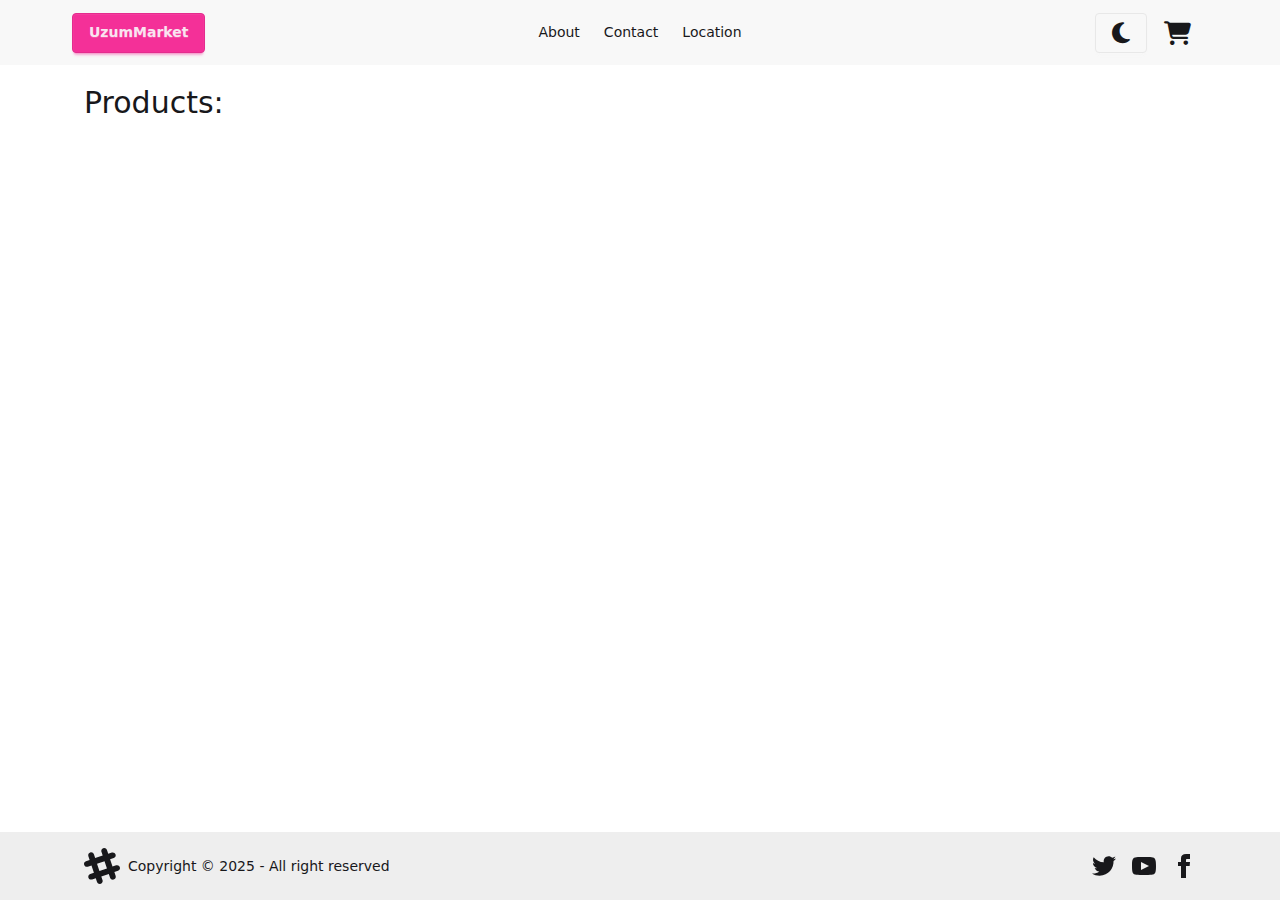
==== card.html @ 8b26ffd9 "ulandi" ====
<!doctype html>
<html lang="en">
  <head>
    <meta charset="UTF-8" />
    <meta name="viewport" content="width=device-width, initial-scale=1.0" />
    <title>Card</title>
    <link
      rel="stylesheet"
      href="https://cdnjs.cloudflare.com/ajax/libs/font-awesome/6.7.2/css/all.min.css"
      integrity="sha512-Evv84Mr4kqVGRNSgIGL/F/aIDqQb7xQ2vcrdIwxfjThSH8CSR7PBEakCr51Ck+w+/U6swU2Im1vVX0SVk9ABhg=="
      crossorigin="anonymous"
      referrerpolicy="no-referrer"
    />
    <link rel="stylesheet" href="./src/output.css" />
  </head>
  <body>
    <header class="bg-base-200 mb-5">
      <div class="navbar main-container">
        <div class="navbar-start">
          <a class="btn btn-secondary" href="./index.html">UzumMarket</a>
        </div>
        <div class="navbar-center">
          <ul class="menu menu-horizontal">
            <li><a href="">About</a></li>
            <li><a href="">Contact</a></li>
            <li><a href="">Location</a></li>
          </ul>
        </div>
        <div class="navbar-end">
          <button class="btn" id="mode-toggler">
            <i class="fa-solid fa-moon text-2xl"></i>
          </button>
          <a class="btn btn-ghost" href=""
            ><i class="fa-solid fa-cart-shopping text-2xl"></i
          ></a>
        </div>
      </div>
    </header>
    <main class="pb-10">
      <section>
        <div class="main-container">
          <h2 class="mb-5 text-3xl">Products:</h2>

          <div
            id="card-list"
            class="gird-cols-2 grid gap-4 md:grid-cols-3 lg:grid-cols-4"
          >
            <template
              ><a href="" class="card bg-base-100 w-full shadow-sm">
                <figure>
                  <img src="https://picsum.photos/id/9/300/200" alt="" />
                </figure>
                <div class="card-body">
                  <p class="description line-clamp-2">
                    A card component has a figure, a body part, and inside body
                    there are title and actions parts
                  </p>
                  <p>
                    <i class="fa-solid fa-star text-orange-300"></i>
                    <span class="rating">4.7</span>
                    <span class="review">(10 Review)</span>
                  </p>

                  <div class="flex justify-between">
                    <div class="flex flex-col gap-1">
                      <del class="price badge badge-soft badge-secondary"
                        >$1999</del
                      >
                      <h3
                        class="price-with-discount badge badge-primary font-bold"
                      >
                        $1555
                      </h3>
                    </div>
                    <button
                      class="buy-btn btn hover:btn-primary self-end rounded-full"
                    >
                      <i class="fa-solid fa-cart-plus text-xl"></i>
                    </button>
                  </div>
                </div> </a
            ></template>
          </div>
        </div>
      </section>
    </main>
    <footer class="bg-base-300 text-base-content p-4">
      <div class="main-container footer sm:footer-horizontal items-center">
        <aside class="grid-flow-col items-center">
          <svg
            width="36"
            height="36"
            viewBox="0 0 24 24"
            xmlns="http://www.w3.org/2000/svg"
            fill-rule="evenodd"
            clip-rule="evenodd"
            class="fill-current"
          >
            <path
              d="M22.672 15.226l-2.432.811.841 2.515c.33 1.019-.209 2.127-1.23 2.456-1.15.325-2.148-.321-2.463-1.226l-.84-2.518-5.013 1.677.84 2.517c.391 1.203-.434 2.542-1.831 2.542-.88 0-1.601-.564-1.86-1.314l-.842-2.516-2.431.809c-1.135.328-2.145-.317-2.463-1.229-.329-1.018.211-2.127 1.231-2.456l2.432-.809-1.621-4.823-2.432.808c-1.355.384-2.558-.59-2.558-1.839 0-.817.509-1.582 1.327-1.846l2.433-.809-.842-2.515c-.33-1.02.211-2.129 1.232-2.458 1.02-.329 2.13.209 2.461 1.229l.842 2.515 5.011-1.677-.839-2.517c-.403-1.238.484-2.553 1.843-2.553.819 0 1.585.509 1.85 1.326l.841 2.517 2.431-.81c1.02-.33 2.131.211 2.461 1.229.332 1.018-.21 2.126-1.23 2.456l-2.433.809 1.622 4.823 2.433-.809c1.242-.401 2.557.484 2.557 1.838 0 .819-.51 1.583-1.328 1.847m-8.992-6.428l-5.01 1.675 1.619 4.828 5.011-1.674-1.62-4.829z"
            ></path>
          </svg>
          <p>Copyright © 2025 - All right reserved</p>
        </aside>
        <nav
          class="grid-flow-col gap-4 md:place-self-center md:justify-self-end"
        >
          <a>
            <svg
              xmlns="http://www.w3.org/2000/svg"
              width="24"
              height="24"
              viewBox="0 0 24 24"
              class="fill-current"
            >
              <path
                d="M24 4.557c-.883.392-1.832.656-2.828.775 1.017-.609 1.798-1.574 2.165-2.724-.951.564-2.005.974-3.127 1.195-.897-.957-2.178-1.555-3.594-1.555-3.179 0-5.515 2.966-4.797 6.045-4.091-.205-7.719-2.165-10.148-5.144-1.29 2.213-.669 5.108 1.523 6.574-.806-.026-1.566-.247-2.229-.616-.054 2.281 1.581 4.415 3.949 4.89-.693.188-1.452.232-2.224.084.626 1.956 2.444 3.379 4.6 3.419-2.07 1.623-4.678 2.348-7.29 2.04 2.179 1.397 4.768 2.212 7.548 2.212 9.142 0 14.307-7.721 13.995-14.646.962-.695 1.797-1.562 2.457-2.549z"
              ></path>
            </svg>
          </a>
          <a>
            <svg
              xmlns="http://www.w3.org/2000/svg"
              width="24"
              height="24"
              viewBox="0 0 24 24"
              class="fill-current"
            >
              <path
                d="M19.615 3.184c-3.604-.246-11.631-.245-15.23 0-3.897.266-4.356 2.62-4.385 8.816.029 6.185.484 8.549 4.385 8.816 3.6.245 11.626.246 15.23 0 3.897-.266 4.356-2.62 4.385-8.816-.029-6.185-.484-8.549-4.385-8.816zm-10.615 12.816v-8l8 3.993-8 4.007z"
              ></path>
            </svg>
          </a>
          <a>
            <svg
              xmlns="http://www.w3.org/2000/svg"
              width="24"
              height="24"
              viewBox="0 0 24 24"
              class="fill-current"
            >
              <path
                d="M9 8h-3v4h3v12h5v-12h3.642l.358-4h-4v-1.667c0-.955.192-1.333 1.115-1.333h2.885v-5h-3.808c-3.596 0-5.192 1.583-5.192 4.615v3.385z"
              ></path>
            </svg>
          </a>
        </nav>
      </div>
    </footer>
    <script type="module" src="./src/js/card.js"></script>
  </body>
</html>
---- src/output.css ----
/*! tailwindcss v4.0.9 | MIT License | https://tailwindcss.com */
@layer theme, base, components, utilities;
@layer theme {
  :root, :host {
    --font-sans: ui-sans-serif, system-ui, sans-serif, "Apple Color Emoji",
      "Segoe UI Emoji", "Segoe UI Symbol", "Noto Color Emoji";
    --font-mono: ui-monospace, SFMono-Regular, Menlo, Monaco, Consolas, "Liberation Mono",
      "Courier New", monospace;
    --color-orange-300: oklch(0.837 0.128 66.29);
    --color-black: #000;
    --spacing: 0.25rem;
    --container-6xl: 72rem;
    --text-xl: 1.25rem;
    --text-xl--line-height: calc(1.75 / 1.25);
    --text-2xl: 1.5rem;
    --text-2xl--line-height: calc(2 / 1.5);
    --text-3xl: 1.875rem;
    --text-3xl--line-height: calc(2.25 / 1.875);
    --font-weight-bold: 700;
    --default-font-family: var(--font-sans);
    --default-font-feature-settings: var(--font-sans--font-feature-settings);
    --default-font-variation-settings: var(
      --font-sans--font-variation-settings
    );
    --default-mono-font-family: var(--font-mono);
    --default-mono-font-feature-settings: var(
      --font-mono--font-feature-settings
    );
    --default-mono-font-variation-settings: var(
      --font-mono--font-variation-settings
    );
  }
}
@layer base {
  *, ::after, ::before, ::backdrop, ::file-selector-button {
    box-sizing: border-box;
    margin: 0;
    padding: 0;
    border: 0 solid;
  }
  html, :host {
    line-height: 1.5;
    -webkit-text-size-adjust: 100%;
    tab-size: 4;
    font-family: var( --default-font-family, ui-sans-serif, system-ui, sans-serif, "Apple Color Emoji", "Segoe UI Emoji", "Segoe UI Symbol", "Noto Color Emoji" );
    font-feature-settings: var(--default-font-feature-settings, normal);
    font-variation-settings: var( --default-font-variation-settings, normal );
    -webkit-tap-highlight-color: transparent;
  }
  body {
    line-height: inherit;
  }
  hr {
    height: 0;
    color: inherit;
    border-top-width: 1px;
  }
  abbr:where([title]) {
    -webkit-text-decoration: underline dotted;
    text-decoration: underline dotted;
  }
  h1, h2, h3, h4, h5, h6 {
    font-size: inherit;
    font-weight: inherit;
  }
  a {
    color: inherit;
    -webkit-text-decoration: inherit;
    text-decoration: inherit;
  }
  b, strong {
    font-weight: bolder;
  }
  code, kbd, samp, pre {
    font-family: var( --default-mono-font-family, ui-monospace, SFMono-Regular, Menlo, Monaco, Consolas, "Liberation Mono", "Courier New", monospace );
    font-feature-settings: var( --default-mono-font-feature-settings, normal );
    font-variation-settings: var( --default-mono-font-variation-settings, normal );
    font-size: 1em;
  }
  small {
    font-size: 80%;
  }
  sub, sup {
    font-size: 75%;
    line-height: 0;
    position: relative;
    vertical-align: baseline;
  }
  sub {
    bottom: -0.25em;
  }
  sup {
    top: -0.5em;
  }
  table {
    text-indent: 0;
    border-color: inherit;
    border-collapse: collapse;
  }
  :-moz-focusring {
    outline: auto;
  }
  progress {
    vertical-align: baseline;
  }
  summary {
    display: list-item;
  }
  ol, ul, menu {
    list-style: none;
  }
  img, svg, video, canvas, audio, iframe, embed, object {
    display: block;
    vertical-align: middle;
  }
  img, video {
    max-width: 100%;
    height: auto;
  }
  button, input, select, optgroup, textarea, ::file-selector-button {
    font: inherit;
    font-feature-settings: inherit;
    font-variation-settings: inherit;
    letter-spacing: inherit;
    color: inherit;
    border-radius: 0;
    background-color: transparent;
    opacity: 1;
  }
  :where(select:is([multiple], [size])) optgroup {
    font-weight: bolder;
  }
  :where(select:is([multiple], [size])) optgroup option {
    padding-inline-start: 20px;
  }
  ::file-selector-button {
    margin-inline-end: 4px;
  }
  ::placeholder {
    opacity: 1;
    color: color-mix(in oklab, currentColor 50%, transparent);
  }
  textarea {
    resize: vertical;
  }
  ::-webkit-search-decoration {
    -webkit-appearance: none;
  }
  ::-webkit-date-and-time-value {
    min-height: 1lh;
    text-align: inherit;
  }
  ::-webkit-datetime-edit {
    display: inline-flex;
  }
  ::-webkit-datetime-edit-fields-wrapper {
    padding: 0;
  }
  ::-webkit-datetime-edit, ::-webkit-datetime-edit-year-field, ::-webkit-datetime-edit-month-field, ::-webkit-datetime-edit-day-field, ::-webkit-datetime-edit-hour-field, ::-webkit-datetime-edit-minute-field, ::-webkit-datetime-edit-second-field, ::-webkit-datetime-edit-millisecond-field, ::-webkit-datetime-edit-meridiem-field {
    padding-block: 0;
  }
  :-moz-ui-invalid {
    box-shadow: none;
  }
  button, input:where([type="button"], [type="reset"], [type="submit"]), ::file-selector-button {
    appearance: button;
  }
  ::-webkit-inner-spin-button, ::-webkit-outer-spin-button {
    height: auto;
  }
  [hidden]:where(:not([hidden="until-found"])) {
    display: none !important;
  }
}
@layer utilities {
  .diff {
    position: relative;
    display: grid;
    width: 100%;
    overflow: hidden;
    webkit-user-select: none;
    user-select: none;
    direction: ltr;
    container-type: inline-size;
    grid-template-columns: auto 1fr;
    &:focus, &:has(.diff-item-1:focus) {
      outline-style: var(--tw-outline-style);
      outline-width: 2px;
      outline-offset: 1px;
      outline-color: var(--color-base-content);
    }
    &:focus-visible {
      outline-style: var(--tw-outline-style);
      outline-width: 2px;
      outline-offset: 1px;
      outline-color: var(--color-base-content);
      .diff-resizer {
        min-width: 90cqi;
        max-width: 90cqi;
      }
    }
    &:has(.diff-item-2:focus-visible) {
      outline-style: var(--tw-outline-style);
      outline-width: 2px;
      outline-offset: 1px;
      .diff-resizer {
        min-width: 10cqi;
        max-width: 10cqi;
      }
    }
    @supports (-webkit-overflow-scrolling: touch) and (overflow: -webkit-paged-x) {
      &:focus {
        .diff-resizer {
          min-width: 10cqi;
          max-width: 10cqi;
        }
      }
      &:has(.diff-item-1:focus) {
        .diff-resizer {
          min-width: 90cqi;
          max-width: 90cqi;
        }
      }
    }
  }
  .menu {
    display: flex;
    width: fit-content;
    flex-direction: column;
    flex-wrap: wrap;
    padding: calc(0.25rem * 2);
    --menu-active-fg: var(--color-neutral-content);
    --menu-active-bg: var(--color-neutral);
    font-size: 0.875rem;
    :where(li ul) {
      position: relative;
      margin-inline-start: calc(0.25rem * 4);
      padding-inline-start: calc(0.25rem * 2);
      white-space: nowrap;
      &:before {
        position: absolute;
        inset-inline-start: calc(0.25rem * 0);
        top: calc(0.25rem * 3);
        bottom: calc(0.25rem * 3);
        background-color: var(--color-base-content);
        opacity: 10%;
        width: var(--border);
        content: "";
      }
    }
    :where(li > .menu-dropdown:not(.menu-dropdown-show)) {
      display: none;
    }
    :where(li:not(.menu-title) > *:not(ul, details, .menu-title, .btn)), :where(li:not(.menu-title) > details > summary:not(.menu-title)) {
      display: grid;
      grid-auto-flow: column;
      align-content: flex-start;
      align-items: center;
      gap: calc(0.25rem * 2);
      border-radius: var(--radius-field);
      padding-inline: calc(0.25rem * 3);
      padding-block: calc(0.25rem * 1.5);
      text-align: start;
      transition-property: color, background-color, box-shadow;
      transition-duration: 0.2s;
      transition-timing-function: cubic-bezier(0, 0, 0.2, 1);
      grid-auto-columns: minmax(auto, max-content) auto max-content;
      text-wrap: balance;
      user-select: none;
    }
    :where(li > details > summary) {
      outline-style: none;
      @media (forced-colors: active) {
        outline: 2px solid transparent;
        outline-offset: 2px;
      }
      &::-webkit-details-marker {
        display: none;
      }
    }
    :where(li > details > summary), :where(li > .menu-dropdown-toggle) {
      &:after {
        justify-self: flex-end;
        display: block;
        height: 0.375rem;
        width: 0.375rem;
        rotate: -135deg;
        translate: 0 -1px;
        transition-property: rotate, translate;
        transition-duration: 0.2s;
        content: "";
        transform-origin: 50% 50%;
        box-shadow: 2px 2px inset;
        pointer-events: none;
      }
    }
    :where(li > details[open] > summary):after, :where(li > .menu-dropdown-toggle.menu-dropdown-show):after {
      rotate: 45deg;
      translate: 0 1px;
    }
    :where( li:not(.menu-title, .disabled) > *:not(ul, details, .menu-title), li:not(.menu-title, .disabled) > details > summary:not(.menu-title) ):not(.menu-active, :active, .btn) {
      &.menu-focus, &:focus-visible {
        cursor: pointer;
        background-color: color-mix(in oklab, var(--color-base-content) 10%, transparent);
        color: var(--color-base-content);
        outline-style: none;
        @media (forced-colors: active) {
          outline: 2px solid transparent;
          outline-offset: 2px;
        }
      }
    }
    :where( li:not(.menu-title, .disabled) > *:not(ul, details, .menu-title):not(.menu-active, :active, .btn):hover, li:not(.menu-title, .disabled) > details > summary:not(.menu-title):not(.menu-active, :active, .btn):hover ) {
      cursor: pointer;
      background-color: color-mix(in oklab, var(--color-base-content) 10%, transparent);
      outline-style: none;
      @media (forced-colors: active) {
        outline: 2px solid transparent;
        outline-offset: 2px;
      }
      box-shadow: 0 1px oklch(0% 0 0 / 0.01) inset, 0 -1px oklch(100% 0 0 / 0.01) inset;
    }
    :where(li:empty) {
      background-color: var(--color-base-content);
      opacity: 10%;
      margin: 0.5rem 1rem;
      height: 1px;
    }
    :where(li) {
      position: relative;
      display: flex;
      flex-shrink: 0;
      flex-direction: column;
      flex-wrap: wrap;
      align-items: stretch;
      .badge {
        justify-self: flex-end;
      }
      & > *:not(ul, .menu-title, details, .btn):active, & > *:not(ul, .menu-title, details, .btn).menu-active, & > details > summary:active {
        outline-style: none;
        @media (forced-colors: active) {
          outline: 2px solid transparent;
          outline-offset: 2px;
        }
        color: var(--menu-active-fg);
        background-color: var(--menu-active-bg);
        background-size: auto, calc(var(--noise) * 100%);
        background-image: none, var(--fx-noise);
        &:not(&:active) {
          box-shadow: 0 2px calc(var(--depth) * 3px) -2px var(--menu-active-bg);
        }
      }
      &.menu-disabled {
        pointer-events: none;
        color: color-mix(in oklab, var(--color-base-content) 20%, transparent);
      }
    }
    .dropdown:focus-within {
      .menu-dropdown-toggle:after {
        rotate: 45deg;
        translate: 0 1px;
      }
    }
    .dropdown-content {
      margin-top: calc(0.25rem * 2);
      padding: calc(0.25rem * 2);
      &:before {
        display: none;
      }
    }
  }
  .btn {
    display: inline-flex;
    flex-shrink: 0;
    cursor: pointer;
    flex-wrap: nowrap;
    align-items: center;
    justify-content: center;
    gap: calc(0.25rem * 1.5);
    text-align: center;
    vertical-align: middle;
    text-decoration-line: none;
    outline-offset: 2px;
    webkit-user-select: none;
    user-select: none;
    padding-inline: var(--btn-p);
    color: var(--btn-fg);
    height: var(--size);
    font-size: 0.875rem;
    font-weight: 600;
    outline-color: var(--btn-color, var(--color-base-content));
    transition-property: color, background-color, border-color, box-shadow;
    transition-timing-function: cubic-bezier(0, 0, 0.2, 1);
    transition-duration: 0.2s;
    border-start-start-radius: var(--join-ss, var(--radius-field));
    border-start-end-radius: var(--join-se, var(--radius-field));
    border-end-start-radius: var(--join-es, var(--radius-field));
    border-end-end-radius: var(--join-ee, var(--radius-field));
    background-color: var(--btn-bg);
    background-size: auto, calc(var(--noise) * 100%);
    background-image: none, var(--btn-noise);
    border-width: var(--border);
    border-style: solid;
    border-color: var(--btn-border);
    text-shadow: 0 0.5px oklch(100% 0 0 / calc(var(--depth) * 0.15));
    box-shadow: 0 0.5px 0 0.5px oklch(100% 0 0 / calc(var(--depth) * 6%)) inset, var(--btn-shadow);
    --size: calc(var(--size-field, 0.25rem) * 10);
    --btn-bg: var(--btn-color, var(--color-base-200));
    --btn-fg: var(--color-base-content);
    --btn-p: 1rem;
    --btn-border: color-mix(in oklab, var(--btn-bg), #000 calc(var(--depth) * 5%));
    --btn-shadow: 0 3px 2px -2px color-mix(in oklab, var(--btn-bg) calc(var(--depth) * 30%), #0000),
    0 4px 3px -2px color-mix(in oklab, var(--btn-bg) calc(var(--depth) * 30%), #0000);
    --btn-noise: var(--fx-noise);
    @media (hover: hover) {
      &:hover {
        --btn-bg: color-mix(in oklab, var(--btn-color, var(--color-base-200)), #000 7%);
      }
    }
    &.btn-active {
      --btn-bg: color-mix(in oklab, var(--btn-color, var(--color-base-200)), #000 7%);
      --btn-shadow: 0 0 0 0 oklch(0% 0 0/0), 0 0 0 0 oklch(0% 0 0/0);
      isolation: isolate;
    }
    &:focus-visible {
      outline-width: 2px;
      outline-style: solid;
    }
    &:active:not(.btn-active) {
      translate: 0 0.5px;
      --btn-bg: color-mix(in oklab, var(--btn-color, var(--color-base-200)), #000 5%);
      --btn-border: color-mix(in oklab, var(--btn-color, var(--color-base-200)), #000 7%);
      --btn-shadow: 0 0 0 0 oklch(0% 0 0/0), 0 0 0 0 oklch(0% 0 0/0);
    }
    &:is(:disabled, [disabled], .btn-disabled) {
      &:not(.btn-link, .btn-ghost) {
        background-color: color-mix(in oklab, var(--color-base-content) 10%, transparent);
        box-shadow: none;
      }
      pointer-events: none;
      --btn-border: #0000;
      --btn-noise: none;
      --btn-fg: color-mix(in oklch, var(--color-base-content) 20%, #0000);
      @media (hover: hover) {
        &:hover {
          pointer-events: none;
          background-color: color-mix(in oklab, var(--color-neutral) 20%, transparent);
          --btn-border: #0000;
          --btn-fg: color-mix(in oklch, var(--color-base-content) 20%, #0000);
        }
      }
    }
    &:is(input[type="checkbox"], input[type="radio"]) {
      appearance: none;
      &::after {
        content: attr(aria-label);
      }
      &:checked {
        outline-width: 2px;
        outline-style: solid;
        --btn-bg: color-mix(in oklab, var(--btn-color, var(--color-base-200)), #000 7%);
        --btn-shadow: 0 0 0 0 oklch(0% 0 0/0), 0 0 0 0 oklch(0% 0 0/0);
        isolation: isolate;
      }
    }
  }
  .input {
    cursor: text;
    border: var(--border) solid #0000;
    position: relative;
    display: inline-flex;
    flex-shrink: 1;
    appearance: none;
    align-items: center;
    gap: calc(0.25rem * 2);
    background-color: var(--color-base-100);
    padding-inline: calc(0.25rem * 3);
    vertical-align: middle;
    white-space: nowrap;
    width: clamp(3rem, 20rem, 100%);
    height: var(--size);
    font-size: 0.875rem;
    border-start-start-radius: var(--join-ss, var(--radius-field));
    border-start-end-radius: var(--join-se, var(--radius-field));
    border-end-start-radius: var(--join-es, var(--radius-field));
    border-end-end-radius: var(--join-ee, var(--radius-field));
    border-color: var(--input-color);
    box-shadow: 0 1px color-mix(in oklab, var(--input-color) calc(var(--depth) * 10%), #0000) inset, 0 -1px oklch(100% 0 0 / calc(var(--depth) * 0.1)) inset;
    --size: calc(var(--size-field, 0.25rem) * 10);
    --input-color: color-mix(in oklab, var(--color-base-content) 20%, #0000);
    &:where(input) {
      display: inline-flex;
    }
    :where(input) {
      display: inline-flex;
      height: 100%;
      width: 100%;
      appearance: none;
      background-color: transparent;
      border: none;
      &:focus, &:focus-within {
        outline-style: none;
        @media (forced-colors: active) {
          outline: 2px solid transparent;
          outline-offset: 2px;
        }
      }
    }
    &:focus, &:focus-within {
      --input-color: var(--color-base-content);
      box-shadow: 0 1px color-mix(in oklab, var(--input-color) calc(var(--depth) * 10%), #0000);
      outline: 2px solid var(--input-color);
      outline-offset: 2px;
      isolation: isolate;
    }
    &:has(> input[disabled]), &:is(:disabled, [disabled]) {
      cursor: not-allowed;
      border-color: var(--color-base-200);
      background-color: var(--color-base-200);
      color: color-mix(in oklab, var(--color-base-content) 40%, transparent);
      &::placeholder {
        color: color-mix(in oklab, var(--color-base-content) 20%, transparent);
      }
      box-shadow: none;
    }
    &:has(> input[disabled]) > input[disabled] {
      cursor: not-allowed;
    }
    &::-webkit-date-and-time-value {
      text-align: inherit;
    }
    &[type="number"] {
      &::-webkit-inner-spin-button {
        margin-block: calc(0.25rem * -3);
        margin-inline-end: calc(0.25rem * -3);
      }
    }
    &::-webkit-calendar-picker-indicator {
      position: absolute;
      inset-inline-end: 0.75em;
    }
  }
  .range {
    appearance: none;
    webkit-appearance: none;
    --range-thumb: var(--color-base-100);
    --range-thumb-size: calc(var(--size-selector, 0.25rem) * 6);
    --range-progress: currentColor;
    --range-fill: 1;
    --range-p: 0.25rem;
    --range-bg: color-mix(in oklab, currentColor 10%, #0000);
    cursor: pointer;
    overflow: hidden;
    background-color: transparent;
    vertical-align: middle;
    width: clamp(3rem, 20rem, 100%);
    --radius-selector-max: calc(
    var(--radius-selector) + var(--radius-selector) + var(--radius-selector)
  );
    border-radius: calc(var(--radius-selector) + min(var(--range-p), var(--radius-selector-max)));
    border: none;
    height: var(--range-thumb-size);
    [dir="rtl"] & {
      --range-dir: -1;
    }
    &:focus {
      outline: none;
    }
    &:focus-visible {
      outline: 2px solid;
      outline-offset: 2px;
    }
    &::-webkit-slider-runnable-track {
      width: 100%;
      background-color: var(--range-bg);
      border-radius: var(--radius-selector);
      height: calc(var(--range-thumb-size) * 0.5);
      @media (forced-colors: active) {
        border: 1px solid;
      }
    }
    &::-webkit-slider-thumb {
      position: relative;
      box-sizing: border-box;
      border-radius: calc(var(--radius-selector) + min(var(--range-p), var(--radius-selector-max)));
      background-color: currentColor;
      height: var(--range-thumb-size);
      width: var(--range-thumb-size);
      border: var(--range-p) solid;
      appearance: none;
      webkit-appearance: none;
      top: 50%;
      color: var(--range-progress);
      transform: translateY(-50%);
      box-shadow: 0 -1px oklch(0% 0 0 / calc(var(--depth) * 0.1)) inset, 0 8px 0 -4px oklch(100% 0 0 / calc(var(--depth) * 0.1)) inset, 0 1px color-mix(in oklab, currentColor calc(var(--depth) * 10%), #0000), 0 0 0 2rem var(--range-thumb) inset, calc((var(--range-dir, 1) * -100rem) - (var(--range-dir, 1) * var(--range-thumb-size) / 2)) 0 0 calc(100rem * var(--range-fill));
    }
    &::-moz-range-track {
      width: 100%;
      background-color: var(--range-bg);
      border-radius: var(--radius-selector);
      height: calc(var(--range-thumb-size) * 0.5);
      @media (forced-colors: active) {
        border: 1px solid;
      }
    }
    &::-moz-range-thumb {
      position: relative;
      box-sizing: border-box;
      border-radius: calc(var(--radius-selector) + min(var(--range-p), var(--radius-selector-max)));
      background-color: currentColor;
      height: var(--range-thumb-size);
      width: var(--range-thumb-size);
      border: var(--range-p) solid;
      top: 50%;
      color: var(--range-progress);
      box-shadow: 0 -1px oklch(0% 0 0 / calc(var(--depth) * 0.1)) inset, 0 8px 0 -4px oklch(100% 0 0 / calc(var(--depth) * 0.1)) inset, 0 1px color-mix(in oklab, currentColor calc(var(--depth) * 10%), #0000), 0 0 0 2rem var(--range-thumb) inset, calc((var(--range-dir, 1) * -100rem) - (var(--range-dir, 1) * var(--range-thumb-size) / 2)) 0 0 calc(100rem * var(--range-fill));
    }
    &:disabled {
      cursor: not-allowed;
      opacity: 30%;
    }
  }
  .card {
    position: relative;
    display: flex;
    flex-direction: column;
    border-radius: var(--radius-box);
    outline-width: 2px;
    transition: outline 0.2s ease-in-out;
    outline: 0 solid #0000;
    outline-offset: 2px;
    &:focus {
      outline-style: none;
      @media (forced-colors: active) {
        outline: 2px solid transparent;
        outline-offset: 2px;
      }
    }
    &:focus-visible {
      outline-color: currentColor;
    }
    :where(figure:first-child) {
      overflow: hidden;
      border-start-start-radius: inherit;
      border-start-end-radius: inherit;
      border-end-start-radius: unset;
      border-end-end-radius: unset;
    }
    :where(figure:last-child) {
      overflow: hidden;
      border-start-start-radius: unset;
      border-start-end-radius: unset;
      border-end-start-radius: inherit;
      border-end-end-radius: inherit;
    }
    &:where(.card-border) {
      border: var(--border) solid var(--color-base-200);
    }
    &:where(.card-dash) {
      border: var(--border) dashed var(--color-base-200);
    }
    &.image-full {
      display: grid;
      &:before {
        position: relative;
        grid-column-start: 1;
        grid-row-start: 1;
        border-radius: var(--radius-box);
        background-color: var(--color-neutral);
        opacity: 75%;
        content: "";
      }
      > * {
        grid-column-start: 1;
        grid-row-start: 1;
      }
      > .card-body {
        position: relative;
        color: var(--color-neutral-content);
      }
      :where(figure) {
        overflow: hidden;
        border-radius: inherit;
      }
      > figure img {
        height: 100%;
        object-fit: cover;
      }
    }
    figure {
      display: flex;
      align-items: center;
      justify-content: center;
    }
    &:has(> input:is(input[type="checkbox"], input[type="radio"])) {
      cursor: pointer;
      user-select: none;
    }
    &:has(> :checked) {
      outline: 2px solid currentColor;
    }
  }
  .select {
    border: var(--border) solid #0000;
    position: relative;
    display: inline-flex;
    flex-shrink: 1;
    appearance: none;
    align-items: center;
    gap: calc(0.25rem * 1.5);
    background-color: var(--color-base-100);
    padding-inline-start: calc(0.25rem * 4);
    padding-inline-end: calc(0.25rem * 7);
    vertical-align: middle;
    width: clamp(3rem, 20rem, 100%);
    height: var(--size);
    font-size: 0.875rem;
    border-start-start-radius: var(--join-ss, var(--radius-field));
    border-start-end-radius: var(--join-se, var(--radius-field));
    border-end-start-radius: var(--join-es, var(--radius-field));
    border-end-end-radius: var(--join-ee, var(--radius-field));
    background-image: linear-gradient(45deg, #0000 50%, currentColor 50%), linear-gradient(135deg, currentColor 50%, #0000 50%);
    background-position: calc(100% - 20px) calc(1px + 50%), calc(100% - 16.1px) calc(1px + 50%);
    background-size: 4px 4px, 4px 4px;
    background-repeat: no-repeat;
    text-overflow: ellipsis;
    box-shadow: 0 1px color-mix(in oklab, var(--input-color) calc(var(--depth) * 10%), #0000) inset, 0 -1px oklch(100% 0 0 / calc(var(--depth) * 0.1)) inset;
    border-color: var(--input-color);
    --input-color: color-mix(in oklab, var(--color-base-content) 20%, #0000);
    --size: calc(var(--size-field, 0.25rem) * 10);
    [dir="rtl"] & {
      background-position: calc(0% + 12px) calc(1px + 50%), calc(0% + 16px) calc(1px + 50%);
    }
    select {
      margin-inline-start: calc(0.25rem * -4);
      margin-inline-end: calc(0.25rem * -7);
      width: calc(100% + 2.75rem);
      appearance: none;
      padding-inline-start: calc(0.25rem * 4);
      padding-inline-end: calc(0.25rem * 7);
      height: calc(100% - 2px);
      background: inherit;
      border-radius: inherit;
      border-style: none;
      &:focus, &:focus-within {
        outline-style: none;
        @media (forced-colors: active) {
          outline: 2px solid transparent;
          outline-offset: 2px;
        }
      }
    }
    &:focus, &:focus-within {
      --input-color: var(--color-base-content);
      box-shadow: 0 1px color-mix(in oklab, var(--input-color) calc(var(--depth) * 10%), #0000);
      outline: 2px solid var(--input-color);
      outline-offset: 2px;
    }
    &:has(> select[disabled]), &:is(:disabled, [disabled]) {
      cursor: not-allowed;
      border-color: var(--color-base-200);
      background-color: var(--color-base-200);
      color: color-mix(in oklab, var(--color-base-content) 40%, transparent);
      &::placeholder {
        color: color-mix(in oklab, var(--color-base-content) 20%, transparent);
      }
    }
    &:has(> select[disabled]) > select[disabled] {
      cursor: not-allowed;
    }
  }
  .menu-horizontal {
    display: inline-flex;
    flex-direction: row;
    & > li:not(.menu-title) > details > ul {
      position: absolute;
      margin-inline-start: calc(0.25rem * 0);
      margin-top: calc(0.25rem * 4);
      padding-block: calc(0.25rem * 2);
      padding-inline-end: calc(0.25rem * 2);
    }
    & > li > details > ul {
      &:before {
        content: none;
      }
    }
    :where(& > li:not(.menu-title) > details > ul) {
      border-radius: var(--radius-box);
      background-color: var(--color-base-100);
      box-shadow: 0 1px 3px 0 oklch(0% 0 0/0.1), 0 1px 2px -1px oklch(0% 0 0/0.1);
    }
  }
  .rating {
    position: relative;
    display: inline-flex;
    vertical-align: middle;
    & input {
      border: none;
      appearance: none;
    }
    :where(*) {
      animation: rating 0.25s ease-out;
      height: calc(0.25rem * 6);
      width: calc(0.25rem * 6);
      border-radius: 0;
      background-color: var(--color-base-content);
      opacity: 20%;
      &:is(input) {
        cursor: pointer;
      }
    }
    & .rating-hidden {
      width: calc(0.25rem * 2);
      background-color: transparent;
    }
    input[type="radio"]:checked {
      background-image: none;
    }
    * {
      &:checked, &[aria-checked="true"], &[aria-current="true"], &:has(~ *:checked, ~ *[aria-checked="true"], ~ *[aria-current="true"]) {
        opacity: 100%;
      }
      &:focus-visible {
        transition: scale 0.2s ease-out;
        scale: 1.1;
      }
    }
    & *:active:focus {
      animation: none;
      scale: 1.1;
    }
    &.rating-xs :where(*:not(.rating-hidden)) {
      width: calc(0.25rem * 4);
      height: calc(0.25rem * 4);
    }
    &.rating-sm :where(*:not(.rating-hidden)) {
      width: calc(0.25rem * 5);
      height: calc(0.25rem * 5);
    }
    &.rating-md :where(*:not(.rating-hidden)) {
      width: calc(0.25rem * 6);
      height: calc(0.25rem * 6);
    }
    &.rating-lg :where(*:not(.rating-hidden)) {
      width: calc(0.25rem * 7);
      height: calc(0.25rem * 7);
    }
    &.rating-xl :where(*:not(.rating-hidden)) {
      width: calc(0.25rem * 8);
      height: calc(0.25rem * 8);
    }
  }
  .progress {
    position: relative;
    height: calc(0.25rem * 2);
    width: 100%;
    appearance: none;
    overflow: hidden;
    border-radius: var(--radius-box);
    background-color: color-mix(in oklab, currentColor 20%, transparent);
    color: var(--color-base-content);
    &:indeterminate {
      background-image: repeating-linear-gradient( 90deg, currentColor -1%, currentColor 10%, #0000 10%, #0000 90% );
      background-size: 200%;
      background-position-x: 15%;
      animation: progress 5s ease-in-out infinite;
      @supports (-moz-appearance: none) {
        &::-moz-progress-bar {
          background-color: transparent;
          background-image: repeating-linear-gradient( 90deg, currentColor -1%, currentColor 10%, #0000 10%, #0000 90% );
          background-size: 200%;
          background-position-x: 15%;
          animation: progress 5s ease-in-out infinite;
        }
      }
    }
    @supports (-moz-appearance: none) {
      &::-moz-progress-bar {
        border-radius: var(--radius-box);
        background-color: currentColor;
      }
    }
    @supports (-webkit-appearance: none) {
      &::-webkit-progress-bar {
        border-radius: var(--radius-box);
        background-color: transparent;
      }
      &::-webkit-progress-value {
        border-radius: var(--radius-box);
        background-color: currentColor;
      }
    }
  }
  .relative {
    position: relative;
  }
  .mb-5 {
    margin-bottom: calc(var(--spacing) * 5);
  }
  .status {
    display: inline-block;
    aspect-ratio: 1 / 1;
    width: calc(0.25rem * 2);
    height: calc(0.25rem * 2);
    border-radius: var(--radius-selector);
    background-color: color-mix(in oklab, var(--color-base-content) 20%, transparent);
    background-position: center;
    background-repeat: no-repeat;
    vertical-align: middle;
    color: color-mix(in oklab, var(--color-black) 30%, transparent);
    background-image: radial-gradient( circle at 35% 30%, oklch(1 0 0 / calc(var(--depth) * 0.5)), #0000 );
    box-shadow: 0 2px 3px -1px color-mix(in oklab, currentColor calc(var(--depth) * 100%), #0000);
  }
  .badge {
    display: inline-flex;
    align-items: center;
    justify-content: center;
    gap: calc(0.25rem * 2);
    border-radius: var(--radius-selector);
    vertical-align: middle;
    color: var(--color-base-content);
    border: var(--border) solid var(--badge-color, var(--color-base-200));
    font-size: 0.875rem;
    width: fit-content;
    padding-inline: calc(0.25rem * 3 - var(--border));
    background-size: auto, calc(var(--noise) * 100%);
    background-image: none, var(--fx-noise);
    background-color: var(--badge-color, var(--color-base-100));
    --size: calc(var(--size-selector, 0.25rem) * 6);
    height: var(--size);
    &.badge-outline {
      color: var(--badge-color, var(--color-base-content));
      border-color: currentColor;
      background-color: transparent;
      background-image: none;
      box-shadow: none;
    }
    &.badge-dash {
      color: var(--badge-color, var(--color-base-content));
      background-color: transparent;
      border-style: dashed;
      background-image: none;
      box-shadow: none;
    }
    &.badge-soft {
      color: var(--badge-color, var(--color-base-content));
      background-color: color-mix( in oklab, var(--badge-color, var(--color-base-content)) 8%, var(--color-base-100) );
      border-color: color-mix( in oklab, var(--badge-color, var(--color-base-content)) 10%, var(--color-base-100) );
      background-image: none;
      box-shadow: none;
    }
  }
  .navbar {
    display: flex;
    width: 100%;
    align-items: center;
    padding: 0.5rem;
    min-height: 4rem;
  }
  .footer {
    display: grid;
    width: 100%;
    grid-auto-flow: row;
    place-items: start;
    column-gap: calc(0.25rem * 4);
    row-gap: calc(0.25rem * 10);
    font-size: 0.875rem;
    line-height: 1.25rem;
    & > * {
      display: grid;
      place-items: start;
      gap: calc(0.25rem * 2);
    }
    &.footer-center {
      grid-auto-flow: column dense;
      place-items: center;
      text-align: center;
      & > * {
        place-items: center;
      }
    }
  }
  .navbar-end {
    display: inline-flex;
    align-items: center;
    width: 50%;
    justify-content: flex-end;
  }
  .navbar-start {
    display: inline-flex;
    align-items: center;
    width: 50%;
    justify-content: flex-start;
  }
  .card-body {
    display: flex;
    flex: auto;
    flex-direction: column;
    gap: calc(0.25rem * 2);
    padding: var(--card-p, 1.5rem);
    font-size: var(--card-fs, 0.875rem);
    :where(p) {
      flex-grow: 1;
    }
  }
  .navbar-center {
    display: inline-flex;
    align-items: center;
    flex-shrink: 0;
  }
  .line-clamp-2 {
    overflow: hidden;
    display: -webkit-box;
    -webkit-box-orient: vertical;
    -webkit-line-clamp: 2;
  }
  .block {
    display: block;
  }
  .flex {
    display: flex;
  }
  .grid {
    display: grid;
  }
  .w-full {
    width: 100%;
  }
  .link {
    cursor: pointer;
    text-decoration-line: underline;
    &:focus {
      outline-style: none;
      @media (forced-colors: active) {
        outline: 2px solid transparent;
        outline-offset: 2px;
      }
    }
    &:focus-visible {
      outline: 2px solid currentColor;
      outline-offset: 2px;
    }
  }
  .grid-flow-col {
    grid-auto-flow: column;
  }
  .flex-col {
    flex-direction: column;
  }
  .items-center {
    align-items: center;
  }
  .justify-between {
    justify-content: space-between;
  }
  .gap-1 {
    gap: calc(var(--spacing) * 1);
  }
  .gap-4 {
    gap: calc(var(--spacing) * 4);
  }
  .self-end {
    align-self: flex-end;
  }
  .rounded-full {
    border-radius: calc(infinity * 1px);
  }
  .bg-base-100 {
    background-color: var(--color-base-100);
  }
  .bg-base-200 {
    background-color: var(--color-base-200);
  }
  .bg-base-300 {
    background-color: var(--color-base-300);
  }
  .fill-current {
    fill: currentColor;
  }
  .p-4 {
    padding: calc(var(--spacing) * 4);
  }
  .pb-10 {
    padding-bottom: calc(var(--spacing) * 10);
  }
  .text-2xl {
    font-size: var(--text-2xl);
    line-height: var(--tw-leading, var(--text-2xl--line-height));
  }
  .text-3xl {
    font-size: var(--text-3xl);
    line-height: var(--tw-leading, var(--text-3xl--line-height));
  }
  .text-xl {
    font-size: var(--text-xl);
    line-height: var(--tw-leading, var(--text-xl--line-height));
  }
  .font-bold {
    --tw-font-weight: var(--font-weight-bold);
    font-weight: var(--font-weight-bold);
  }
  .badge-primary {
    --badge-color: var(--color-primary);
    color: var(--color-primary-content);
  }
  .badge-secondary {
    --badge-color: var(--color-secondary);
    color: var(--color-secondary-content);
  }
  .text-base-content {
    color: var(--color-base-content);
  }
  .text-orange-300 {
    color: var(--color-orange-300);
  }
  .shadow-sm {
    --tw-shadow: 0 1px 3px 0 var(--tw-shadow-color, rgb(0 0 0 / 0.1)), 0 1px 2px -1px var(--tw-shadow-color, rgb(0 0 0 / 0.1));
    box-shadow: var(--tw-inset-shadow), var(--tw-inset-ring-shadow), var(--tw-ring-offset-shadow), var(--tw-ring-shadow), var(--tw-shadow);
  }
  .btn-ghost {
    &:not(.btn-active, :hover, :active:focus, :focus-visible) {
      --btn-shadow: "";
      --btn-bg: #0000;
      --btn-border: #0000;
      --btn-noise: none;
      &:not(:disabled, [disabled], .btn-disabled) {
        outline-color: currentColor;
        --btn-fg: currentColor;
      }
    }
  }
  .btn-secondary {
    --btn-color: var(--color-secondary);
    --btn-fg: var(--color-secondary-content);
  }
  .hover\:btn-primary {
    &:hover {
      @media (hover: hover) {
        --btn-color: var(--color-primary);
        --btn-fg: var(--color-primary-content);
      }
    }
  }
  .sm\:footer-horizontal {
    @media (width >= 40rem) {
      grid-auto-flow: column;
      &.footer-center {
        grid-auto-flow: row dense;
      }
    }
  }
  .md\:grid-cols-3 {
    @media (width >= 48rem) {
      grid-template-columns: repeat(3, minmax(0, 1fr));
    }
  }
  .md\:place-self-center {
    @media (width >= 48rem) {
      place-self: center;
    }
  }
  .md\:justify-self-end {
    @media (width >= 48rem) {
      justify-self: flex-end;
    }
  }
  .lg\:grid-cols-4 {
    @media (width >= 64rem) {
      grid-template-columns: repeat(4, minmax(0, 1fr));
    }
  }
}
@layer components {
  html, body {
    height: 100%;
  }
  body {
    display: flex;
    flex-direction: column;
  }
  main {
    flex-grow: 1;
  }
  .main-container {
    margin-inline: auto;
    max-width: var(--container-6xl);
    padding-inline: calc(var(--spacing) * 5);
  }
}
@layer base {
  :where(:root),:root:has(input.theme-controller[value=light]:checked),[data-theme=light] {
    color-scheme: light;
    --color-base-100: oklch(100% 0 0);
    --color-base-200: oklch(98% 0 0);
    --color-base-300: oklch(95% 0 0);
    --color-base-content: oklch(21% 0.006 285.885);
    --color-primary: oklch(45% 0.24 277.023);
    --color-primary-content: oklch(93% 0.034 272.788);
    --color-secondary: oklch(65% 0.241 354.308);
    --color-secondary-content: oklch(94% 0.028 342.258);
    --color-accent: oklch(77% 0.152 181.912);
    --color-accent-content: oklch(38% 0.063 188.416);
    --color-neutral: oklch(14% 0.005 285.823);
    --color-neutral-content: oklch(92% 0.004 286.32);
    --color-info: oklch(74% 0.16 232.661);
    --color-info-content: oklch(29% 0.066 243.157);
    --color-success: oklch(76% 0.177 163.223);
    --color-success-content: oklch(37% 0.077 168.94);
    --color-warning: oklch(82% 0.189 84.429);
    --color-warning-content: oklch(41% 0.112 45.904);
    --color-error: oklch(71% 0.194 13.428);
    --color-error-content: oklch(27% 0.105 12.094);
    --radius-selector: 0.5rem;
    --radius-field: 0.25rem;
    --radius-box: 0.5rem;
    --size-selector: 0.25rem;
    --size-field: 0.25rem;
    --border: 1px;
    --depth: 1;
    --noise: 0;
  }
}
@layer base {
  @media (prefers-color-scheme: dark) {
    :root {
      color-scheme: dark;
      --color-base-100: oklch(25.33% 0.016 252.42);
      --color-base-200: oklch(23.26% 0.014 253.1);
      --color-base-300: oklch(21.15% 0.012 254.09);
      --color-base-content: oklch(97.807% 0.029 256.847);
      --color-primary: oklch(58% 0.233 277.117);
      --color-primary-content: oklch(96% 0.018 272.314);
      --color-secondary: oklch(65% 0.241 354.308);
      --color-secondary-content: oklch(94% 0.028 342.258);
      --color-accent: oklch(77% 0.152 181.912);
      --color-accent-content: oklch(38% 0.063 188.416);
      --color-neutral: oklch(14% 0.005 285.823);
      --color-neutral-content: oklch(92% 0.004 286.32);
      --color-info: oklch(74% 0.16 232.661);
      --color-info-content: oklch(29% 0.066 243.157);
      --color-success: oklch(76% 0.177 163.223);
      --color-success-content: oklch(37% 0.077 168.94);
      --color-warning: oklch(82% 0.189 84.429);
      --color-warning-content: oklch(41% 0.112 45.904);
      --color-error: oklch(71% 0.194 13.428);
      --color-error-content: oklch(27% 0.105 12.094);
      --radius-selector: 0.5rem;
      --radius-field: 0.25rem;
      --radius-box: 0.5rem;
      --size-selector: 0.25rem;
      --size-field: 0.25rem;
      --border: 1px;
      --depth: 1;
      --noise: 0;
    }
  }
}
@layer base {
  :root:has(input.theme-controller[value=light]:checked),[data-theme=light] {
    color-scheme: light;
    --color-base-100: oklch(100% 0 0);
    --color-base-200: oklch(98% 0 0);
    --color-base-300: oklch(95% 0 0);
    --color-base-content: oklch(21% 0.006 285.885);
    --color-primary: oklch(45% 0.24 277.023);
    --color-primary-content: oklch(93% 0.034 272.788);
    --color-secondary: oklch(65% 0.241 354.308);
    --color-secondary-content: oklch(94% 0.028 342.258);
    --color-accent: oklch(77% 0.152 181.912);
    --color-accent-content: oklch(38% 0.063 188.416);
    --color-neutral: oklch(14% 0.005 285.823);
    --color-neutral-content: oklch(92% 0.004 286.32);
    --color-info: oklch(74% 0.16 232.661);
    --color-info-content: oklch(29% 0.066 243.157);
    --color-success: oklch(76% 0.177 163.223);
    --color-success-content: oklch(37% 0.077 168.94);
    --color-warning: oklch(82% 0.189 84.429);
    --color-warning-content: oklch(41% 0.112 45.904);
    --color-error: oklch(71% 0.194 13.428);
    --color-error-content: oklch(27% 0.105 12.094);
    --radius-selector: 0.5rem;
    --radius-field: 0.25rem;
    --radius-box: 0.5rem;
    --size-selector: 0.25rem;
    --size-field: 0.25rem;
    --border: 1px;
    --depth: 1;
    --noise: 0;
  }
}
@layer base {
  :root:has(input.theme-controller[value=dark]:checked),[data-theme=dark] {
    color-scheme: dark;
    --color-base-100: oklch(25.33% 0.016 252.42);
    --color-base-200: oklch(23.26% 0.014 253.1);
    --color-base-300: oklch(21.15% 0.012 254.09);
    --color-base-content: oklch(97.807% 0.029 256.847);
    --color-primary: oklch(58% 0.233 277.117);
    --color-primary-content: oklch(96% 0.018 272.314);
    --color-secondary: oklch(65% 0.241 354.308);
    --color-secondary-content: oklch(94% 0.028 342.258);
    --color-accent: oklch(77% 0.152 181.912);
    --color-accent-content: oklch(38% 0.063 188.416);
    --color-neutral: oklch(14% 0.005 285.823);
    --color-neutral-content: oklch(92% 0.004 286.32);
    --color-info: oklch(74% 0.16 232.661);
    --color-info-content: oklch(29% 0.066 243.157);
    --color-success: oklch(76% 0.177 163.223);
    --color-success-content: oklch(37% 0.077 168.94);
    --color-warning: oklch(82% 0.189 84.429);
    --color-warning-content: oklch(41% 0.112 45.904);
    --color-error: oklch(71% 0.194 13.428);
    --color-error-content: oklch(27% 0.105 12.094);
    --radius-selector: 0.5rem;
    --radius-field: 0.25rem;
    --radius-box: 0.5rem;
    --size-selector: 0.25rem;
    --size-field: 0.25rem;
    --border: 1px;
    --depth: 1;
    --noise: 0;
  }
}
@layer base {
  :root:has(input.theme-controller[value=synthwave]:checked),[data-theme=synthwave] {
    color-scheme: dark;
    --color-base-100: oklch(15% 0.09 281.288);
    --color-base-200: oklch(20% 0.09 281.288);
    --color-base-300: oklch(25% 0.09 281.288);
    --color-base-content: oklch(78% 0.115 274.713);
    --color-primary: oklch(71% 0.202 349.761);
    --color-primary-content: oklch(28% 0.109 3.907);
    --color-secondary: oklch(82% 0.111 230.318);
    --color-secondary-content: oklch(29% 0.066 243.157);
    --color-accent: oklch(75% 0.183 55.934);
    --color-accent-content: oklch(26% 0.079 36.259);
    --color-neutral: oklch(45% 0.24 277.023);
    --color-neutral-content: oklch(87% 0.065 274.039);
    --color-info: oklch(74% 0.16 232.661);
    --color-info-content: oklch(29% 0.066 243.157);
    --color-success: oklch(77% 0.152 181.912);
    --color-success-content: oklch(27% 0.046 192.524);
    --color-warning: oklch(90% 0.182 98.111);
    --color-warning-content: oklch(42% 0.095 57.708);
    --color-error: oklch(73.7% 0.121 32.639);
    --color-error-content: oklch(23.501% 0.096 290.329);
    --radius-selector: 1rem;
    --radius-field: 0.5rem;
    --radius-box: 1rem;
    --size-selector: 0.25rem;
    --size-field: 0.25rem;
    --border: 1px;
    --depth: 0;
    --noise: 0;
  }
}
@layer base {
  :root {
    --fx-noise: url("data:image/svg+xml,%3Csvg xmlns='http://www.w3.org/2000/svg'%3E%3Cfilter id='a'%3E%3CfeTurbulence type='fractalNoise' baseFrequency='1.34' numOctaves='4' stitchTiles='stitch'%3E%3C/feTurbulence%3E%3C/filter%3E%3Crect width='100%25' height='100%25' filter='url(%23a)' opacity='0.2'%3E%3C/rect%3E%3C/svg%3E");
  }
  .chat {
    --mask-chat: url("data:image/svg+xml,%3csvg width='13' height='13' xmlns='http://www.w3.org/2000/svg'%3e%3cpath fill='black' d='M0 11.5004C0 13.0004 2 13.0004 2 13.0004H12H13V0.00036329L12.5 0C12.5 0 11.977 2.09572 11.8581 2.50033C11.6075 3.35237 10.9149 4.22374 9 5.50036C6 7.50036 0 10.0004 0 11.5004Z'/%3e%3c/svg%3e");
  }
}
@layer base {
  :root,
[data-theme] {
    background-color: var(--root-bg, var(--color-base-100));
    color: var(--color-base-content);
  }
}
@layer base {
  :where(
  :root:has(
      .modal-open,
      .modal[open],
      .modal:target,
      .modal-toggle:checked,
      .drawer:not(.drawer-open) > .drawer-toggle:checked
    )
) {
    scrollbar-gutter: stable;
    background-image: linear-gradient(var(--color-base-100), var(--color-base-100));
    --root-bg: color-mix(in srgb, var(--color-base-100), oklch(0% 0 0) 40%);
  }
}
@layer base {
  @property --radialprogress {
    syntax: "<percentage>";
    inherits: true;
    initial-value: 0%;
  }
}
@layer base {
  :root:has( .modal-open, .modal[open], .modal:target, .modal-toggle:checked, .drawer:not([class*="drawer-open"]) > .drawer-toggle:checked ) {
    overflow: hidden;
  }
}
@layer base {
  :root {
    scrollbar-color: color-mix(in oklch, currentColor 35%, #0000) #0000;
  }
}
@keyframes dropdown {
  0% {
    opacity: 0;
  }
}
@keyframes rating {
  0%, 40% {
    scale: 1.1;
    filter: brightness(1.05) contrast(1.05);
  }
}
@keyframes radio {
  0% {
    padding: 5px;
  }
  50% {
    padding: 3px;
  }
}
@keyframes progress {
  50% {
    background-position-x: -115%;
  }
}
@keyframes skeleton {
  0% {
    background-position: 150%;
  }
  100% {
    background-position: -50%;
  }
}
@keyframes toast {
  0% {
    scale: 0.9;
    opacity: 0;
  }
  100% {
    scale: 1;
    opacity: 1;
  }
}
@property --tw-font-weight {
  syntax: "*";
  inherits: false;
}
@property --tw-shadow {
  syntax: "*";
  inherits: false;
  initial-value: 0 0 #0000;
}
@property --tw-shadow-color {
  syntax: "*";
  inherits: false;
}
@property --tw-inset-shadow {
  syntax: "*";
  inherits: false;
  initial-value: 0 0 #0000;
}
@property --tw-inset-shadow-color {
  syntax: "*";
  inherits: false;
}
@property --tw-ring-color {
  syntax: "*";
  inherits: false;
}
@property --tw-ring-shadow {
  syntax: "*";
  inherits: false;
  initial-value: 0 0 #0000;
}
@property --tw-inset-ring-color {
  syntax: "*";
  inherits: false;
}
@property --tw-inset-ring-shadow {
  syntax: "*";
  inherits: false;
  initial-value: 0 0 #0000;
}
@property --tw-ring-inset {
  syntax: "*";
  inherits: false;
}
@property --tw-ring-offset-width {
  syntax: "<length>";
  inherits: false;
  initial-value: 0px;
}
@property --tw-ring-offset-color {
  syntax: "*";
  inherits: false;
  initial-value: #fff;
}
@property --tw-ring-offset-shadow {
  syntax: "*";
  inherits: false;
  initial-value: 0 0 #0000;
}
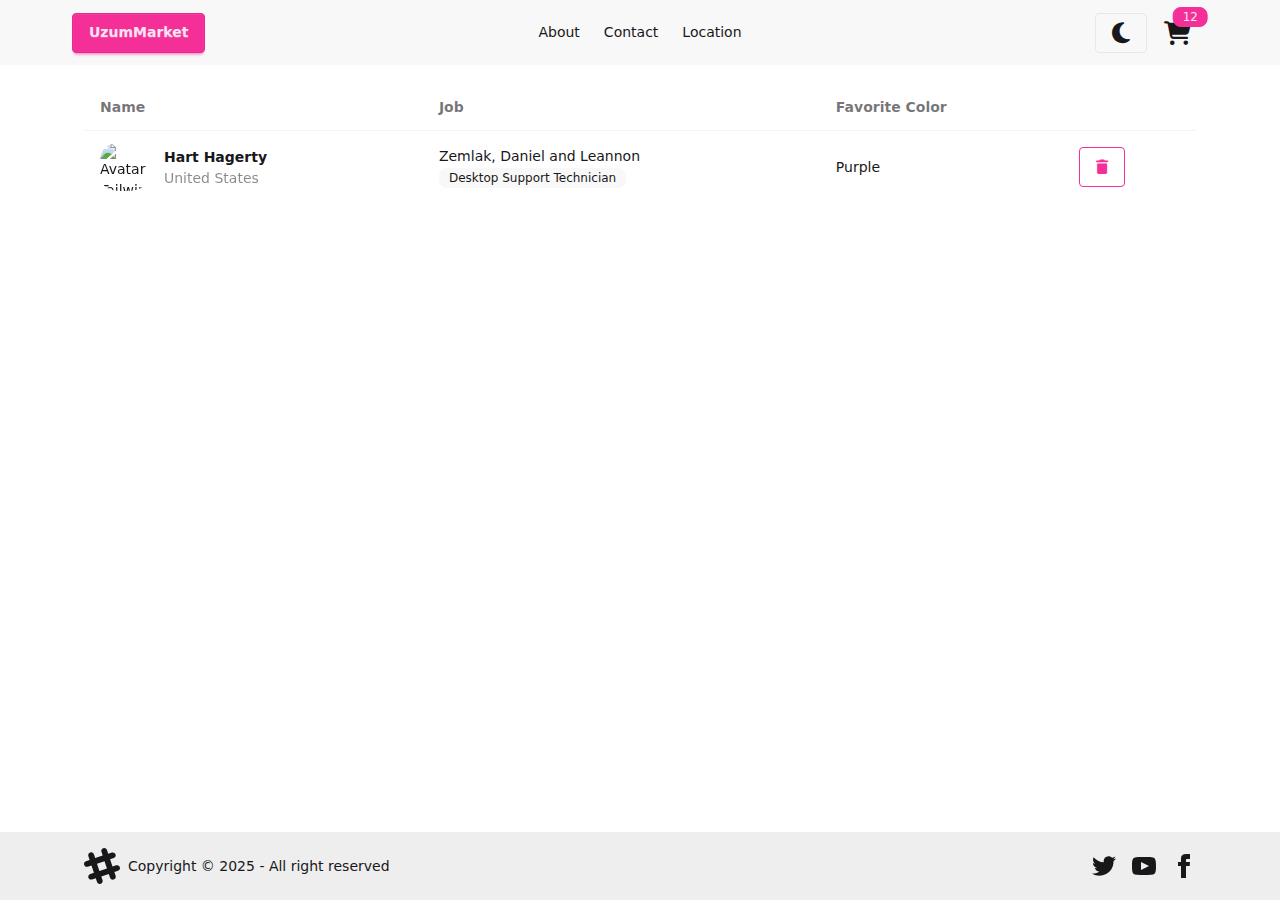
==== commit 40b37a19: "ulandii" ====
--- a/card.html
+++ b/card.html
@@ -30,56 +30,67 @@
           <button class="btn" id="mode-toggler">
             <i class="fa-solid fa-moon text-2xl"></i>
           </button>
-          <a class="btn btn-ghost" href=""
-            ><i class="fa-solid fa-cart-shopping text-2xl"></i
-          ></a>
+          <div class="indicator">
+            <span
+              class="indicator-item badge badge-sm badge-secondary top-1 left-2"
+              >12</span
+            >
+            <a class="btn btn-ghost" href="./card.html"
+              ><i class="fa-solid fa-cart-shopping text-2xl"></i
+            ></a>
+          </div>
         </div>
       </div>
     </header>
-    <main class="pb-10">
-      <section>
+    <main>
+      <section class="cart">
         <div class="main-container">
-          <h2 class="mb-5 text-3xl">Products:</h2>
-
-          <div
-            id="card-list"
-            class="gird-cols-2 grid gap-4 md:grid-cols-3 lg:grid-cols-4"
-          >
-            <template
-              ><a href="" class="card bg-base-100 w-full shadow-sm">
-                <figure>
-                  <img src="https://picsum.photos/id/9/300/200" alt="" />
-                </figure>
-                <div class="card-body">
-                  <p class="description line-clamp-2">
-                    A card component has a figure, a body part, and inside body
-                    there are title and actions parts
-                  </p>
-                  <p>
-                    <i class="fa-solid fa-star text-orange-300"></i>
-                    <span class="rating">4.7</span>
-                    <span class="review">(10 Review)</span>
-                  </p>
-
-                  <div class="flex justify-between">
-                    <div class="flex flex-col gap-1">
-                      <del class="price badge badge-soft badge-secondary"
-                        >$1999</del
-                      >
-                      <h3
-                        class="price-with-discount badge badge-primary font-bold"
-                      >
-                        $1555
-                      </h3>
+          <div class="overflow-x-auto">
+            <table class="table">
+              <!-- head -->
+              <thead>
+                <tr>
+                  <th>Name</th>
+                  <th>Job</th>
+                  <th>Favorite Color</th>
+                  <th></th>
+                </tr>
+              </thead>
+              <tbody>
+                <!-- row 1 -->
+                <tr>
+                  <td>
+                    <div class="flex items-center gap-4">
+                      <div class="avatar">
+                        <div class="mask mask-squircle h-12 w-12">
+                          <img
+                            src="https://img.daisyui.com/images/profile/demo/2@94.webp"
+                            alt="Avatar Tailwind CSS Component"
+                          />
+                        </div>
+                      </div>
+                      <div>
+                        <div class="font-bold">Hart Hagerty</div>
+                        <div class="text-sm opacity-50">United States</div>
+                      </div>
                     </div>
-                    <button
-                      class="buy-btn btn hover:btn-primary self-end rounded-full"
+                  </td>
+                  <td>
+                    Zemlak, Daniel and Leannon
+                    <br />
+                    <span class="badge badge-ghost badge-sm"
+                      >Desktop Support Technician</span
                     >
-                      <i class="fa-solid fa-cart-plus text-xl"></i>
+                  </td>
+                  <td>Purple</td>
+                  <th>
+                    <button class="btn btn-secondary btn-outline btn-md">
+                      <i class="fa-solid fa-trash"></i>
                     </button>
-                  </div>
-                </div> </a
-            ></template>
+                  </th>
+                </tr>
+              </tbody>
+            </table>
           </div>
         </div>
       </section>
--- a/src/output.css
+++ b/src/output.css
@@ -7,9 +7,10 @@
     --font-mono: ui-monospace, SFMono-Regular, Menlo, Monaco, Consolas, "Liberation Mono",
       "Courier New", monospace;
     --color-orange-300: oklch(0.837 0.128 66.29);
-    --color-black: #000;
     --spacing: 0.25rem;
     --container-6xl: 72rem;
+    --text-sm: 0.875rem;
+    --text-sm--line-height: calc(1.25 / 0.875);
     --text-xl: 1.25rem;
     --text-xl--line-height: calc(1.75 / 1.25);
     --text-2xl: 1.5rem;
@@ -17,6 +18,11 @@
     --text-3xl: 1.875rem;
     --text-3xl--line-height: calc(2.25 / 1.875);
     --font-weight-bold: 700;
+    --ease-out: cubic-bezier(0, 0, 0.2, 1);
+    --ease-in-out: cubic-bezier(0.4, 0, 0.2, 1);
+    --animate-spin: spin 1s linear infinite;
+    --default-transition-duration: 150ms;
+    --default-transition-timing-function: cubic-bezier(0.4, 0, 0.2, 1);
     --default-font-family: var(--font-sans);
     --default-font-feature-settings: var(--font-sans--font-feature-settings);
     --default-font-variation-settings: var(
@@ -173,54 +179,147 @@
   }
 }
 @layer utilities {
-  .diff {
-    position: relative;
+  .modal {
+    pointer-events: none;
+    visibility: hidden;
+    position: fixed;
+    inset: calc(0.25rem * 0);
+    margin: calc(0.25rem * 0);
+    display: grid;
+    height: 100%;
+    max-height: none;
+    width: 100%;
+    max-width: none;
+    align-items: center;
+    justify-items: center;
+    background-color: transparent;
+    padding: calc(0.25rem * 0);
+    color: inherit;
+    overflow-x: hidden;
+    transition: transform 0.3s ease-out, visibility 0.3s allow-discrete, opacity 0.1s ease-out;
+    overflow-y: hidden;
+    overscroll-behavior: contain;
+    z-index: 999;
+    &:not(dialog:not(.modal-open)), &::backdrop {
+      opacity: 100%;
+      @starting-style {
+        visibility: hidden;
+      }
+      @starting-style {
+        opacity: 0%;
+      }
+      background-color: oklch(0% 0 0/ 0.4);
+      transition: display 0.3s ease-out allow-discrete, opacity 0.3s ease-out, visibility 0.3s ease-out allow-discrete;
+    }
+    &.modal-open, &[open], &:target {
+      pointer-events: auto;
+      visibility: visible;
+      opacity: 100%;
+      @starting-style {
+        visibility: hidden;
+      }
+      @starting-style {
+        opacity: 0%;
+      }
+      .modal-box {
+        translate: 0 0;
+        scale: 1;
+        opacity: 1;
+      }
+    }
+  }
+  .drawer-side {
+    pointer-events: none;
+    visibility: hidden;
+    position: fixed;
+    inset-inline-start: calc(0.25rem * 0);
+    top: calc(0.25rem * 0);
+    grid-column-start: 1;
+    grid-row-start: 1;
     display: grid;
     width: 100%;
-    overflow: hidden;
-    webkit-user-select: none;
-    user-select: none;
-    direction: ltr;
-    container-type: inline-size;
-    grid-template-columns: auto 1fr;
-    &:focus, &:has(.diff-item-1:focus) {
-      outline-style: var(--tw-outline-style);
-      outline-width: 2px;
-      outline-offset: 1px;
-      outline-color: var(--color-base-content);
-    }
-    &:focus-visible {
-      outline-style: var(--tw-outline-style);
-      outline-width: 2px;
-      outline-offset: 1px;
-      outline-color: var(--color-base-content);
-      .diff-resizer {
-        min-width: 90cqi;
-        max-width: 90cqi;
-      }
-    }
-    &:has(.diff-item-2:focus-visible) {
-      outline-style: var(--tw-outline-style);
-      outline-width: 2px;
-      outline-offset: 1px;
-      .diff-resizer {
-        min-width: 10cqi;
-        max-width: 10cqi;
-      }
-    }
-    @supports (-webkit-overflow-scrolling: touch) and (overflow: -webkit-paged-x) {
-      &:focus {
-        .diff-resizer {
-          min-width: 10cqi;
-          max-width: 10cqi;
-        }
-      }
-      &:has(.diff-item-1:focus) {
-        .diff-resizer {
-          min-width: 90cqi;
-          max-width: 90cqi;
-        }
-      }
+    grid-template-columns: repeat(1, minmax(0, 1fr));
+    grid-template-rows: repeat(1, minmax(0, 1fr));
+    align-items: flex-start;
+    justify-items: start;
+    overflow-x: hidden;
+    overflow-y: hidden;
+    overscroll-behavior: contain;
+    opacity: 0%;
+    transition: opacity 0.2s ease-out 0.1s allow-discrete, visibility 0.3s ease-out 0.1s allow-discrete;
+    height: 100vh;
+    height: 100dvh;
+    > .drawer-overlay {
+      position: sticky;
+      top: calc(0.25rem * 0);
+      cursor: pointer;
+      place-self: stretch;
+      background-color: oklch(0% 0 0 / 40%);
+    }
+    > * {
+      grid-column-start: 1;
+      grid-row-start: 1;
+    }
+    > *:not(.drawer-overlay) {
+      will-change: transform;
+      transition: translate 0.3s ease-out;
+      translate: -100%;
+      [dir="rtl"] & {
+        translate: 100%;
+      }
+    }
+  }
+  .drawer-open {
+    > .drawer-side {
+      overflow-y: auto;
+    }
+    > .drawer-toggle {
+      display: none;
+      & ~ .drawer-side {
+        pointer-events: auto;
+        visibility: visible;
+        position: sticky;
+        display: block;
+        width: auto;
+        overscroll-behavior: auto;
+        opacity: 100%;
+        & > .drawer-overlay {
+          cursor: default;
+          background-color: transparent;
+        }
+        & > *:not(.drawer-overlay) {
+          translate: 0%;
+          [dir="rtl"] & {
+            translate: 0%;
+          }
+        }
+      }
+      &:checked ~ .drawer-side {
+        pointer-events: auto;
+        visibility: visible;
+      }
+    }
+  }
+  .drawer-toggle {
+    position: fixed;
+    height: calc(0.25rem * 0);
+    width: calc(0.25rem * 0);
+    appearance: none;
+    opacity: 0%;
+    &:checked {
+      & ~ .drawer-side {
+        pointer-events: auto;
+        visibility: visible;
+        overflow-y: auto;
+        opacity: 100%;
+        & > *:not(.drawer-overlay) {
+          translate: 0%;
+        }
+      }
+    }
+    &:focus-visible ~ .drawer-content label.drawer-button {
+      outline: 2px solid;
+      outline-offset: 2px;
     }
   }
   .menu {
@@ -366,6 +465,127 @@
       padding: calc(0.25rem * 2);
       &:before {
         display: none;
+      }
+    }
+  }
+  .collapse-arrow {
+    > .collapse-title:after {
+      position: absolute;
+      display: block;
+      height: 0.5rem;
+      width: 0.5rem;
+      transform: translateY(-100%) rotate(45deg);
+      transition-property: all;
+      transition-timing-function: cubic-bezier(0.4, 0, 0.2, 1);
+      transition-duration: 0.2s;
+      top: 1.9rem;
+      inset-inline-end: 1.4rem;
+      content: "";
+      transform-origin: 75% 75%;
+      box-shadow: 2px 2px;
+      pointer-events: none;
+    }
+  }
+  .collapse-plus {
+    > .collapse-title:after {
+      position: absolute;
+      display: block;
+      height: 0.5rem;
+      width: 0.5rem;
+      transition-property: all;
+      transition-duration: 300ms;
+      transition-timing-function: cubic-bezier(0.4, 0, 0.2, 1);
+      top: 0.9rem;
+      inset-inline-end: 1.4rem;
+      content: "+";
+      pointer-events: none;
+    }
+  }
+  .dropdown {
+    position: relative;
+    display: inline-block;
+    position-area: var(--anchor-v, bottom) var(--anchor-h, span-right);
+    & > *:not(summary):focus {
+      outline-style: none;
+      @media (forced-colors: active) {
+        outline: 2px solid transparent;
+        outline-offset: 2px;
+      }
+    }
+    .dropdown-content {
+      position: absolute;
+    }
+    &:not(details, .dropdown-open, .dropdown-hover:hover, :focus-within) {
+      .dropdown-content {
+        display: none;
+        transform-origin: top;
+        opacity: 0%;
+        scale: 95%;
+      }
+    }
+    &[popover], .dropdown-content {
+      @starting-style {
+        scale: 95%;
+      }
+      @starting-style {
+        opacity: 0;
+      }
+      z-index: 999;
+      animation: dropdown 0.2s;
+      transition-property: opacity, scale, display;
+      transition-behavior: allow-discrete;
+      transition-duration: 0.2s;
+      transition-timing-function: cubic-bezier(0.4, 0, 0.2, 1);
+    }
+    &.dropdown-open, &:not(.dropdown-hover):focus, &:focus-within {
+      > [tabindex]:first-child {
+        pointer-events: none;
+      }
+      .dropdown-content {
+        opacity: 100%;
+      }
+    }
+    &.dropdown-hover:hover {
+      .dropdown-content {
+        opacity: 100%;
+        scale: 100%;
+      }
+    }
+    &:is(details) {
+      summary {
+        &::-webkit-details-marker {
+          display: none;
+        }
+      }
+    }
+    &.dropdown-open, &:focus, &:focus-within {
+      .dropdown-content {
+        scale: 100%;
+      }
+    }
+    &:where([popover]) {
+      background: #0000;
+    }
+    &[popover] {
+      position: fixed;
+      color: inherit;
+      @supports not (position-area: bottom) {
+        margin: auto;
+        &.dropdown-open:not(:popover-open) {
+          display: none;
+          transform-origin: top;
+          opacity: 0%;
+          scale: 95%;
+        }
+        &::backdrop {
+          background-color: color-mix(in oklab, #000 30%, #0000);
+        }
+      }
+      &:not(.dropdown-open, :popover-open) {
+        display: none;
+        transform-origin: top;
+        opacity: 0%;
+        scale: 95%;
       }
     }
   }
@@ -464,6 +684,201 @@
       }
     }
   }
+  .collapse {
+    &:not(td, tr, colgroup) {
+      visibility: visible;
+    }
+    position: relative;
+    display: grid;
+    overflow: hidden;
+    border-radius: var(--rounded-box, 1rem);
+    width: 100%;
+    grid-template-rows: max-content 0fr;
+    transition: grid-template-rows 0.2s;
+    > input:is([type="checkbox"], [type="radio"]) {
+      grid-column-start: 1;
+      grid-row-start: 1;
+      appearance: none;
+      opacity: 0;
+      z-index: 1;
+      width: 100%;
+      padding: 1rem;
+      padding-inline-end: 3rem;
+      min-height: 3.75rem;
+      transition: background-color 0.2s ease-out;
+    }
+    &:is([open], :focus:not(.collapse-close)),
+  &:not(.collapse-close):has(> input:is([type="checkbox"], [type="radio"]):checked) {
+      grid-template-rows: max-content 1fr;
+    }
+    &:is([open], :focus:not(.collapse-close)) > .collapse-content,
+  &:not(.collapse-close)
+    > :where(input:is([type="checkbox"], [type="radio"]):checked ~ .collapse-content) {
+      visibility: visible;
+      min-height: fit-content;
+    }
+    &:focus-visible,
+  &:has(> input:is([type="checkbox"], [type="radio"]):focus-visible) {
+      outline-color: var(--color-base-content);
+      outline-style: solid;
+      outline-width: 2px;
+      outline-offset: 2px;
+    }
+    &:not(.collapse-close) {
+      > input[type="checkbox"],
+    > input[type="radio"]:not(:checked),
+    > .collapse-title {
+        cursor: pointer;
+      }
+    }
+    &:focus:not(.collapse-close, .collapse[open]) > .collapse-title {
+      cursor: unset;
+    }
+    &:is([open], :focus:not(.collapse-close)) > :where(.collapse-content),
+  &:not(.collapse-close)
+    > :where(input:is([type="checkbox"], [type="radio"]):checked ~ .collapse-content) {
+      padding-bottom: 1rem;
+      transition: padding 0.2s ease-out,
+      background-color 0.2s ease-out;
+    }
+    &:is([open]) {
+      &.collapse-arrow {
+        > .collapse-title:after {
+          transform: translateY(-50%) rotate(225deg);
+        }
+      }
+    }
+    &.collapse-open {
+      &.collapse-arrow {
+        > .collapse-title:after {
+          transform: translateY(-50%) rotate(225deg);
+        }
+      }
+      &.collapse-plus {
+        > .collapse-title:after {
+          content: "−";
+        }
+      }
+    }
+    &.collapse-arrow:focus:not(.collapse-close) {
+      > .collapse-title:after {
+        transform: translateY(-50%) rotate(225deg);
+      }
+    }
+    &.collapse-arrow:not(.collapse-close) {
+      > input:is([type="checkbox"], [type="radio"]):checked ~ .collapse-title:after {
+        transform: translateY(-50%) rotate(225deg);
+      }
+    }
+    &[open] {
+      &.collapse-plus {
+        > .collapse-title:after {
+          content: "−";
+        }
+      }
+    }
+    &.collapse-plus:focus:not(.collapse-close) {
+      > .collapse-title:after {
+        content: "−";
+      }
+    }
+    &.collapse-plus:not(.collapse-close) {
+      > input:is([type="checkbox"], [type="radio"]):checked ~ .collapse-title:after {
+        content: "−";
+      }
+    }
+    &:is(details) {
+      width: 100%;
+      & summary {
+        position: relative;
+        display: block;
+        &::-webkit-details-marker {
+          display: none;
+        }
+      }
+    }
+    &:is(details) summary {
+      outline: none;
+    }
+  }
+  .collapse-content {
+    grid-column-start: 1;
+    grid-row-start: 1;
+    visibility: hidden;
+    grid-column-start: 1;
+    grid-row-start: 2;
+    min-height: 0;
+    transition: visibility 0.2s;
+    transition: padding 0.2s ease-out,
+    background-color 0.2s ease-out;
+    padding-left: 1rem;
+    padding-right: 1rem;
+    cursor: unset;
+  }
+  .collapse-open {
+    grid-template-rows: max-content 1fr;
+    > .collapse-content {
+      visibility: visible;
+      min-height: fit-content;
+      padding-bottom: 1rem;
+      transition: padding 0.2sease-out,
+      background-color 0.2sease-out;
+    }
+  }
+  .collapse {
+    visibility: collapse;
+  }
+  .visible {
+    visibility: visible;
+  }
+  .toast {
+    position: fixed;
+    inset-inline-start: auto;
+    inset-inline-end: calc(0.25rem * 0);
+    top: auto;
+    bottom: calc(0.25rem * 0);
+    margin: calc(0.25rem * 4);
+    display: flex;
+    min-width: fit-content;
+    flex-direction: column;
+    gap: calc(0.25rem * 2);
+    background-color: transparent;
+    white-space: nowrap;
+    translate: var(--toast-x, 0) var(--toast-y, 0);
+    & > * {
+      animation: toast 0.25s ease-out;
+    }
+    &:where(.toast-start) {
+      inset-inline-start: calc(0.25rem * 0);
+      inset-inline-end: auto;
+      --toast-x: 0;
+    }
+    &:where(.toast-center) {
+      inset-inline-start: calc(1/2 * 100%);
+      inset-inline-end: calc(1/2 * 100%);
+      --toast-x: -50%;
+    }
+    &:where(.toast-end) {
+      inset-inline-start: auto;
+      inset-inline-end: calc(0.25rem * 0);
+      --toast-x: 0;
+    }
+    &:where(.toast-bottom) {
+      top: auto;
+      bottom: calc(0.25rem * 0);
+      --toast-y: 0;
+    }
+    &:where(.toast-middle) {
+      top: calc(1/2 * 100%);
+      bottom: auto;
+      --toast-y: -50%;
+    }
+    &:where(.toast-top) {
+      top: calc(0.25rem * 0);
+      bottom: auto;
+      --toast-y: 0;
+    }
+  }
   .input {
     cursor: text;
     border: var(--border) solid #0000;
@@ -540,84 +955,73 @@
       inset-inline-end: 0.75em;
     }
   }
-  .range {
-    appearance: none;
-    webkit-appearance: none;
-    --range-thumb: var(--color-base-100);
-    --range-thumb-size: calc(var(--size-selector, 0.25rem) * 6);
-    --range-progress: currentColor;
-    --range-fill: 1;
-    --range-p: 0.25rem;
-    --range-bg: color-mix(in oklab, currentColor 10%, #0000);
-    cursor: pointer;
-    overflow: hidden;
-    background-color: transparent;
-    vertical-align: middle;
-    width: clamp(3rem, 20rem, 100%);
-    --radius-selector-max: calc(
-    var(--radius-selector) + var(--radius-selector) + var(--radius-selector)
-  );
-    border-radius: calc(var(--radius-selector) + min(var(--range-p), var(--radius-selector-max)));
-    border: none;
-    height: var(--range-thumb-size);
-    [dir="rtl"] & {
-      --range-dir: -1;
-    }
-    &:focus {
-      outline: none;
-    }
-    &:focus-visible {
-      outline: 2px solid;
-      outline-offset: 2px;
-    }
-    &::-webkit-slider-runnable-track {
-      width: 100%;
-      background-color: var(--range-bg);
-      border-radius: var(--radius-selector);
-      height: calc(var(--range-thumb-size) * 0.5);
-      @media (forced-colors: active) {
-        border: 1px solid;
-      }
-    }
-    &::-webkit-slider-thumb {
-      position: relative;
-      box-sizing: border-box;
-      border-radius: calc(var(--radius-selector) + min(var(--range-p), var(--radius-selector-max)));
-      background-color: currentColor;
-      height: var(--range-thumb-size);
-      width: var(--range-thumb-size);
-      border: var(--range-p) solid;
-      appearance: none;
-      webkit-appearance: none;
-      top: 50%;
-      color: var(--range-progress);
-      transform: translateY(-50%);
-      box-shadow: 0 -1px oklch(0% 0 0 / calc(var(--depth) * 0.1)) inset, 0 8px 0 -4px oklch(100% 0 0 / calc(var(--depth) * 0.1)) inset, 0 1px color-mix(in oklab, currentColor calc(var(--depth) * 10%), #0000), 0 0 0 2rem var(--range-thumb) inset, calc((var(--range-dir, 1) * -100rem) - (var(--range-dir, 1) * var(--range-thumb-size) / 2)) 0 0 calc(100rem * var(--range-fill));
-    }
-    &::-moz-range-track {
-      width: 100%;
-      background-color: var(--range-bg);
-      border-radius: var(--radius-selector);
-      height: calc(var(--range-thumb-size) * 0.5);
-      @media (forced-colors: active) {
-        border: 1px solid;
-      }
-    }
-    &::-moz-range-thumb {
-      position: relative;
-      box-sizing: border-box;
-      border-radius: calc(var(--radius-selector) + min(var(--range-p), var(--radius-selector-max)));
-      background-color: currentColor;
-      height: var(--range-thumb-size);
-      width: var(--range-thumb-size);
-      border: var(--range-p) solid;
-      top: 50%;
-      color: var(--range-progress);
-      box-shadow: 0 -1px oklch(0% 0 0 / calc(var(--depth) * 0.1)) inset, 0 8px 0 -4px oklch(100% 0 0 / calc(var(--depth) * 0.1)) inset, 0 1px color-mix(in oklab, currentColor calc(var(--depth) * 10%), #0000), 0 0 0 2rem var(--range-thumb) inset, calc((var(--range-dir, 1) * -100rem) - (var(--range-dir, 1) * var(--range-thumb-size) / 2)) 0 0 calc(100rem * var(--range-fill));
-    }
-    &:disabled {
-      cursor: not-allowed;
-      opacity: 30%;
+  .indicator {
+    position: relative;
+    display: inline-flex;
+    width: max-content;
+    :where(.indicator-item) {
+      z-index: 1;
+      position: absolute;
+      white-space: nowrap;
+      top: var(--inidicator-t, 0);
+      bottom: var(--inidicator-b, auto);
+      left: var(--inidicator-s, auto);
+      right: var(--inidicator-e, 0);
+      translate: var(--inidicator-x, 50%) var(--indicator-y, -50%);
+    }
+  }
+  .table {
+    font-size: 0.875rem;
+    position: relative;
+    width: 100%;
+    border-radius: var(--radius-box);
+    text-align: left;
+    &:where(:dir(rtl), [dir="rtl"], [dir="rtl"] *) {
+      text-align: right;
+    }
+    tr.row-hover {
+      &, &:nth-child(even) {
+        &:hover {
+          @media (hover: hover) {
+            background-color: var(--color-base-200);
+          }
+        }
+      }
+    }
+    :where(th, td) {
+      padding-inline: calc(0.25rem * 4);
+      padding-block: calc(0.25rem * 3);
+      vertical-align: middle;
+    }
+    :where(thead, tfoot) {
+      white-space: nowrap;
+      color: color-mix(in oklab, var(--color-base-content) 60%, transparent);
+      font-size: 0.875rem;
+      font-weight: 600;
+    }
+    :where(tfoot) {
+      border-top: var(--border) solid color-mix(in oklch, var(--color-base-content) 5%, #0000);
+    }
+    :where(.table-pin-rows thead tr) {
+      position: sticky;
+      top: calc(0.25rem * 0);
+      z-index: 1;
+      background-color: var(--color-base-100);
+    }
+    :where(.table-pin-rows tfoot tr) {
+      position: sticky;
+      bottom: calc(0.25rem * 0);
+      z-index: 1;
+      background-color: var(--color-base-100);
+    }
+    :where(.table-pin-cols tr th) {
+      position: sticky;
+      right: calc(0.25rem * 0);
+      left: calc(0.25rem * 0);
+      background-color: var(--color-base-100);
+    }
+    :where(thead tr, tbody tr:not(:last-child)) {
+      border-bottom: var(--border) solid color-mix(in oklch, var(--color-base-content) 5%, #0000);
     }
   }
   .card {
@@ -699,6 +1103,16 @@
     &:has(> :checked) {
       outline: 2px solid currentColor;
     }
+  }
+  .collapse-title {
+    grid-column-start: 1;
+    grid-row-start: 1;
+    position: relative;
+    width: 100%;
+    padding: 1rem;
+    padding-inline-end: 3rem;
+    min-height: 3.75rem;
+    transition: background-color 0.2s ease-out;
   }
   .select {
     border: var(--border) solid #0000;
@@ -790,6 +1204,149 @@
       box-shadow: 0 1px 3px 0 oklch(0% 0 0/0.1), 0 1px 2px -1px oklch(0% 0 0/0.1);
     }
   }
+  .avatar {
+    position: relative;
+    display: inline-flex;
+    vertical-align: middle;
+    & > div {
+      display: block;
+      aspect-ratio: 1 / 1;
+      overflow: hidden;
+    }
+    img {
+      height: 100%;
+      width: 100%;
+      object-fit: cover;
+    }
+  }
+  .checkbox {
+    border: var(--border) solid var(--input-color, color-mix(in oklab, var(--color-base-content) 20%, #0000));
+    position: relative;
+    flex-shrink: 0;
+    cursor: pointer;
+    appearance: none;
+    border-radius: var(--radius-selector);
+    padding: calc(0.25rem * 1);
+    vertical-align: middle;
+    color: var(--color-base-content);
+    box-shadow: 0 1px oklch(0% 0 0 / calc(var(--depth) * 0.1)) inset, 0 0 #0000 inset, 0 0 #0000;
+    transition: background-color 0.2s, box-shadow 0.2s;
+    --size: calc(var(--size-selector, 0.25rem) * 6);
+    width: var(--size);
+    height: var(--size);
+    background-size: auto, calc(var(--noise) * 100%);
+    background-image: none, var(--fx-noise);
+    &:before {
+      --tw-content: "";
+      content: var(--tw-content);
+      display: block;
+      width: 100%;
+      height: 100%;
+      rotate: 45deg;
+      background-color: currentColor;
+      opacity: 0%;
+      transition: clip-path 0.3s, opacity 0.1s, rotate 0.3s, translate 0.3s;
+      transition-delay: 0.1s;
+      clip-path: polygon(20% 100%, 20% 80%, 50% 80%, 50% 80%, 70% 80%, 70% 100%);
+      box-shadow: 0px 3px 0 0px oklch(100% 0 0 / calc(var(--depth) * 0.1)) inset;
+      font-size: 1rem;
+      line-height: 0.75;
+    }
+    &:focus-visible {
+      outline: 2px solid var(--input-color, currentColor);
+      outline-offset: 2px;
+    }
+    &:checked, &[aria-checked="true"] {
+      background-color: var(--input-color, #0000);
+      box-shadow: 0 0 #0000 inset, 0 8px 0 -4px oklch(100% 0 0 / calc(var(--depth) * 0.1)) inset, 0 1px oklch(0% 0 0 / calc(var(--depth) * 0.1));
+      &:before {
+        clip-path: polygon(20% 100%, 20% 80%, 50% 80%, 50% 0%, 70% 0%, 70% 100%);
+        opacity: 100%;
+        @media print {
+          rotate: 0deg;
+        }
+        @media print {
+          background-color: transparent;
+        }
+        @media print {
+          --tw-content: "✔︎";
+        }
+        @media print {
+          clip-path: none;
+        }
+        @media (forced-colors: active) {
+          rotate: 0deg;
+          background-color: transparent;
+          --tw-content: "✔︎";
+          clip-path: none;
+        }
+      }
+    }
+    &:indeterminate {
+      &:before {
+        rotate: 0deg;
+        opacity: 100%;
+        translate: 0 -35%;
+        clip-path: polygon(20% 100%, 20% 80%, 50% 80%, 50% 80%, 80% 80%, 80% 100%);
+      }
+    }
+    &:disabled {
+      cursor: not-allowed;
+      opacity: 20%;
+    }
+  }
+  .radio {
+    position: relative;
+    flex-shrink: 0;
+    cursor: pointer;
+    appearance: none;
+    border-radius: calc(infinity * 1px);
+    padding: calc(0.25rem * 1);
+    vertical-align: middle;
+    border: var(--border) solid var(--input-color, color-mix(in srgb, currentColor 20%, #0000));
+    box-shadow: 0 1px oklch(0% 0 0 / calc(var(--depth) * 0.1)) inset;
+    --size: calc(var(--size-selector, 0.25rem) * 6);
+    width: var(--size);
+    height: var(--size);
+    color: var(--input-color, currentColor);
+    &:before {
+      display: block;
+      width: 100%;
+      height: 100%;
+      border-radius: calc(infinity * 1px);
+      --tw-content: "";
+      content: var(--tw-content);
+      background-size: auto, calc(var(--noise) * 100%);
+      background-image: none, var(--fx-noise);
+    }
+    &:focus-visible {
+      outline: 2px solid currentColor;
+    }
+    &:checked, &[aria-checked="true"] {
+      animation: radio 0.2s ease-out;
+      border-color: currentColor;
+      background-color: var(--color-base-100);
+      &:before {
+        background-color: currentColor;
+        @media print {
+          outline: .25rem solid;
+        }
+        @media print {
+          outline-offset: -1rem;
+        }
+        box-shadow: 0 -1px oklch(0% 0 0 / calc(var(--depth) * 0.1)) inset, 0 8px 0 -4px oklch(100% 0 0 / calc(var(--depth) * 0.1)) inset, 0 1px oklch(0% 0 0 / calc(var(--depth) * 0.1));
+        @media (forced-colors: active) {
+          outline-style: var(--tw-outline-style);
+          outline-width: 1px;
+          outline-offset: calc(1px * -1);
+        }
+      }
+    }
+    &:disabled {
+      cursor: not-allowed;
+      opacity: 20%;
+    }
+  }
   .rating {
     position: relative;
     display: inline-flex;
@@ -891,25 +1448,157 @@
       }
     }
   }
+  .absolute {
+    position: absolute;
+  }
+  .fixed {
+    position: fixed;
+  }
   .relative {
     position: relative;
   }
+  .sticky {
+    position: sticky;
+  }
+  .top-1 {
+    top: calc(var(--spacing) * 1);
+  }
+  .left-2 {
+    left: calc(var(--spacing) * 2);
+  }
+  .textarea {
+    border: var(--border) solid #0000;
+    min-height: calc(0.25rem * 20);
+    flex-shrink: 1;
+    appearance: none;
+    border-radius: var(--radius-field);
+    background-color: var(--color-base-100);
+    padding-block: calc(0.25rem * 2);
+    vertical-align: middle;
+    width: clamp(3rem, 20rem, 100%);
+    padding-inline-start: 0.75rem;
+    padding-inline-end: 0.75rem;
+    font-size: 0.875rem;
+    border-color: var(--input-color);
+    box-shadow: 0 1px color-mix(in oklab, var(--input-color) calc(var(--depth) * 10%), #0000) inset, 0 -1px oklch(100% 0 0 / calc(var(--depth) * 0.1)) inset;
+    --input-color: color-mix(in oklab, var(--color-base-content) 20%, #0000);
+    textarea {
+      appearance: none;
+      background-color: transparent;
+      border: none;
+      &:focus, &:focus-within {
+        outline-style: none;
+        @media (forced-colors: active) {
+          outline: 2px solid transparent;
+          outline-offset: 2px;
+        }
+      }
+    }
+    &:focus, &:focus-within {
+      --input-color: var(--color-base-content);
+      box-shadow: 0 1px color-mix(in oklab, var(--input-color) calc(var(--depth) * 10%), #0000);
+      outline: 2px solid var(--input-color);
+      outline-offset: 2px;
+      isolation: isolate;
+    }
+    &:has(> textarea[disabled]), &:is(:disabled, [disabled]) {
+      cursor: not-allowed;
+      border-color: var(--color-base-200);
+      background-color: var(--color-base-200);
+      color: color-mix(in oklab, var(--color-base-content) 40%, transparent);
+      &::placeholder {
+        color: color-mix(in oklab, var(--color-base-content) 20%, transparent);
+      }
+      box-shadow: none;
+    }
+    &:has(> textarea[disabled]) > textarea[disabled] {
+      cursor: not-allowed;
+    }
+  }
+  .isolate {
+    isolation: isolate;
+  }
+  .modal-box {
+    grid-column-start: 1;
+    grid-row-start: 1;
+    max-height: 100vh;
+    width: calc(11/12 * 100%);
+    max-width: 32rem;
+    background-color: var(--color-base-100);
+    padding: calc(0.25rem * 6);
+    transition: translate 0.3s ease-out, scale 0.3s ease-out, opacity 0.2s ease-out 0.05s, box-shadow 0.3s ease-out;
+    border-top-left-radius: var(--modal-tl, var(--radius-box));
+    border-top-right-radius: var(--modal-tr, var(--radius-box));
+    border-bottom-left-radius: var(--modal-bl, var(--radius-box));
+    border-bottom-right-radius: var(--modal-br, var(--radius-box));
+    scale: 95%;
+    opacity: 0;
+    box-shadow: oklch(0% 0 0/ 0.25) 0px 25px 50px -12px;
+    overflow-y: auto;
+    overscroll-behavior: contain;
+  }
+  .container {
+    width: 100%;
+    @media (width >= 40rem) {
+      max-width: 40rem;
+    }
+    @media (width >= 48rem) {
+      max-width: 48rem;
+    }
+    @media (width >= 64rem) {
+      max-width: 64rem;
+    }
+    @media (width >= 80rem) {
+      max-width: 80rem;
+    }
+    @media (width >= 96rem) {
+      max-width: 96rem;
+    }
+  }
+  .filter {
+    display: flex;
+    flex-wrap: wrap;
+    input[type="radio"] {
+      width: auto;
+    }
+    input {
+      overflow: hidden;
+      opacity: 100%;
+      scale: 1;
+      transition: margin 0.1s, opacity 0.3s, padding 0.3s, border-width 0.1s;
+      &:not(:last-child) {
+        margin-inline-end: calc(0.25rem * 1);
+      }
+      &.filter-reset {
+        aspect-ratio: 1 / 1;
+        &::after {
+          content: "×";
+        }
+      }
+    }
+    &:not(:has(input:checked:not(.filter-reset))) {
+      .filter-reset, input[type="reset"] {
+        scale: 0;
+        border-width: 0;
+        margin-inline: calc(0.25rem * 0);
+        width: calc(0.25rem * 0);
+        padding-inline: calc(0.25rem * 0);
+        opacity: 0%;
+      }
+    }
+    &:has(input:checked:not(.filter-reset)) {
+      input:not(:checked, .filter-reset, input[type="reset"]) {
+        scale: 0;
+        border-width: 0;
+        margin-inline: calc(0.25rem * 0);
+        width: calc(0.25rem * 0);
+        padding-inline: calc(0.25rem * 0);
+        opacity: 0%;
+      }
+    }
+  }
   .mb-5 {
     margin-bottom: calc(var(--spacing) * 5);
-  }
-  .status {
-    display: inline-block;
-    aspect-ratio: 1 / 1;
-    width: calc(0.25rem * 2);
-    height: calc(0.25rem * 2);
-    border-radius: var(--radius-selector);
-    background-color: color-mix(in oklab, var(--color-base-content) 20%, transparent);
-    background-position: center;
-    background-repeat: no-repeat;
-    vertical-align: middle;
-    color: color-mix(in oklab, var(--color-black) 30%, transparent);
-    background-image: radial-gradient( circle at 35% 30%, oklch(1 0 0 / calc(var(--depth) * 0.5)), #0000 );
-    box-shadow: 0 2px 3px -1px color-mix(in oklab, currentColor calc(var(--depth) * 100%), #0000);
   }
   .badge {
     display: inline-flex;
@@ -950,6 +1639,22 @@
       box-shadow: none;
     }
   }
+  .kbd {
+    display: inline-flex;
+    align-items: center;
+    justify-content: center;
+    border-radius: var(--radius-field);
+    background-color: var(--color-base-200);
+    vertical-align: middle;
+    padding-left: 0.5em;
+    padding-right: 0.5em;
+    border: var(--border) solid color-mix(in srgb, var(--color-base-content) 20%, #0000);
+    border-bottom: calc(var(--border) + 1px) solid color-mix(in srgb, var(--color-base-content) 20%, #0000);
+    --size: calc(var(--size-selector, 0.25rem) * 6);
+    font-size: 0.875rem;
+    height: var(--size);
+    min-width: var(--size);
+  }
   .navbar {
     display: flex;
     width: 100%;
@@ -1008,12 +1713,24 @@
     align-items: center;
     flex-shrink: 0;
   }
+  .chat {
+    display: grid;
+    column-gap: calc(0.25rem * 3);
+    padding-block: calc(0.25rem * 1);
+  }
   .line-clamp-2 {
     overflow: hidden;
     display: -webkit-box;
     -webkit-box-orient: vertical;
     -webkit-line-clamp: 2;
   }
+  .mask {
+    display: inline-block;
+    vertical-align: middle;
+    mask-size: contain;
+    mask-repeat: no-repeat;
+    mask-position: center;
+  }
   .block {
     display: block;
   }
@@ -1023,8 +1740,60 @@
   .grid {
     display: grid;
   }
+  .hidden {
+    display: none;
+  }
+  .inline-block {
+    display: inline-block;
+  }
+  .inline-flex {
+    display: inline-flex;
+  }
+  .list-item {
+    display: list-item;
+  }
+  .table {
+    display: table;
+  }
+  .h-12 {
+    height: calc(var(--spacing) * 12);
+  }
+  .h-32 {
+    height: calc(var(--spacing) * 32);
+  }
+  .w-12 {
+    width: calc(var(--spacing) * 12);
+  }
   .w-full {
     width: 100%;
+  }
+  .flex-shrink {
+    flex-shrink: 1;
+  }
+  .flex-grow {
+    flex-grow: 1;
+  }
+  .border-collapse {
+    border-collapse: collapse;
+  }
+  .transform {
+    transform: var(--tw-rotate-x) var(--tw-rotate-y) var(--tw-rotate-z) var(--tw-skew-x) var(--tw-skew-y);
+  }
+  .skeleton {
+    border-radius: var(--radius-box);
+    background-color: var(--color-base-300);
+    @media (prefers-reduced-motion: reduce) {
+      transition-duration: 15s;
+    }
+    will-change: background-position;
+    animation: skeleton 1.8s ease-in-out infinite;
+    background-image: linear-gradient( 105deg, #0000 0% 40%, var(--color-base-100) 50%, #0000 60% 100% );
+    background-size: 200% auto;
+    background-repeat: no-repeat;
+    background-position-x: -50%;
+  }
+  .animate-spin {
+    animation: var(--animate-spin);
   }
   .link {
     cursor: pointer;
@@ -1041,18 +1810,27 @@
       outline-offset: 2px;
     }
   }
+  .resize {
+    resize: both;
+  }
   .grid-flow-col {
     grid-auto-flow: column;
   }
   .flex-col {
     flex-direction: column;
   }
+  .flex-wrap {
+    flex-wrap: wrap;
+  }
   .items-center {
     align-items: center;
   }
   .justify-between {
     justify-content: space-between;
   }
+  .justify-center {
+    justify-content: center;
+  }
   .gap-1 {
     gap: calc(var(--spacing) * 1);
   }
@@ -1062,9 +1840,34 @@
   .self-end {
     align-self: flex-end;
   }
+  .overflow-x-auto {
+    overflow-x: auto;
+  }
   .rounded-full {
     border-radius: calc(infinity * 1px);
   }
+  .border {
+    border-style: var(--tw-border-style);
+    border-width: 1px;
+  }
+  .border-4 {
+    border-style: var(--tw-border-style);
+    border-width: 4px;
+  }
+  .border-dashed {
+    --tw-border-style: dashed;
+    border-style: dashed;
+  }
+  .badge-ghost {
+    border-color: var(--color-base-200);
+    background-color: var(--color-base-200);
+    color: var(--color-base-content);
+    background-image: none;
+    box-shadow: none;
+  }
+  .border-primary {
+    border-color: var(--color-primary);
+  }
   .bg-base-100 {
     background-color: var(--color-base-100);
   }
@@ -1079,6 +1882,18 @@
   }
   .p-4 {
     padding: calc(var(--spacing) * 4);
+  }
+  .menu-title {
+    padding-inline: calc(0.25rem * 3);
+    padding-block: calc(0.25rem * 2);
+    color: color-mix(in oklab, var(--color-base-content) 40%, transparent);
+    font-size: 0.875rem;
+    font-weight: 600;
+  }
+  .badge-sm {
+    --size: calc(var(--size-selector, 0.25rem) * 5);
+    font-size: 0.75rem;
+    padding-inline: calc(0.25rem * 2.5 - var(--border));
   }
   .pb-10 {
     padding-bottom: calc(var(--spacing) * 10);
@@ -1091,14 +1906,26 @@
     font-size: var(--text-3xl);
     line-height: var(--tw-leading, var(--text-3xl--line-height));
   }
+  .text-sm {
+    font-size: var(--text-sm);
+    line-height: var(--tw-leading, var(--text-sm--line-height));
+  }
   .text-xl {
     font-size: var(--text-xl);
     line-height: var(--tw-leading, var(--text-xl--line-height));
   }
+  .btn-md {
+    font-size: 0.875rem;
+    --btn-p: 1rem;
+    --size: calc(var(--size-field, 0.25rem) * 10);
+  }
   .font-bold {
     --tw-font-weight: var(--font-weight-bold);
     font-weight: var(--font-weight-bold);
   }
+  .text-wrap {
+    text-wrap: wrap;
+  }
   .badge-primary {
     --badge-color: var(--color-primary);
     color: var(--color-primary-content);
@@ -1113,9 +1940,33 @@
   .text-orange-300 {
     color: var(--color-orange-300);
   }
+  .btn-link {
+    text-decoration-line: underline;
+    outline-color: currentColor;
+    --btn-border: #0000;
+    --btn-bg: #0000;
+    --btn-fg: var(--color-primary);
+    --btn-noise: none;
+    --btn-shadow: "";
+    &:is(.btn-active, :hover, :active:focus, :focus-visible) {
+      text-decoration-line: underline;
+      --btn-border: #0000;
+      --btn-bg: #0000;
+    }
+  }
+  .underline {
+    text-decoration-line: underline;
+  }
+  .opacity-50 {
+    opacity: 50%;
+  }
   .shadow-sm {
     --tw-shadow: 0 1px 3px 0 var(--tw-shadow-color, rgb(0 0 0 / 0.1)), 0 1px 2px -1px var(--tw-shadow-color, rgb(0 0 0 / 0.1));
     box-shadow: var(--tw-inset-shadow), var(--tw-inset-ring-shadow), var(--tw-ring-offset-shadow), var(--tw-ring-shadow), var(--tw-shadow);
+  }
+  .outline {
+    outline-style: var(--tw-outline-style);
+    outline-width: 1px;
   }
   .btn-ghost {
     &:not(.btn-active, :hover, :active:focus, :focus-visible) {
@@ -1129,9 +1980,41 @@
       }
     }
   }
+  .filter {
+    filter: var(--tw-blur,) var(--tw-brightness,) var(--tw-contrast,) var(--tw-grayscale,) var(--tw-hue-rotate,) var(--tw-invert,) var(--tw-saturate,) var(--tw-sepia,) var(--tw-drop-shadow,);
+  }
+  .backdrop-filter {
+    -webkit-backdrop-filter: var(--tw-backdrop-blur,) var(--tw-backdrop-brightness,) var(--tw-backdrop-contrast,) var(--tw-backdrop-grayscale,) var(--tw-backdrop-hue-rotate,) var(--tw-backdrop-invert,) var(--tw-backdrop-opacity,) var(--tw-backdrop-saturate,) var(--tw-backdrop-sepia,);
+    backdrop-filter: var(--tw-backdrop-blur,) var(--tw-backdrop-brightness,) var(--tw-backdrop-contrast,) var(--tw-backdrop-grayscale,) var(--tw-backdrop-hue-rotate,) var(--tw-backdrop-invert,) var(--tw-backdrop-opacity,) var(--tw-backdrop-saturate,) var(--tw-backdrop-sepia,);
+  }
+  .transition {
+    transition-property: color, background-color, border-color, outline-color, text-decoration-color, fill, stroke, --tw-gradient-from, --tw-gradient-via, --tw-gradient-to, opacity, box-shadow, transform, translate, scale, rotate, filter, -webkit-backdrop-filter, backdrop-filter;
+    transition-timing-function: var(--tw-ease, var(--default-transition-timing-function));
+    transition-duration: var(--tw-duration, var(--default-transition-duration));
+  }
+  .ease-in-out {
+    --tw-ease: var(--ease-in-out);
+    transition-timing-function: var(--ease-in-out);
+  }
+  .ease-out {
+    --tw-ease: var(--ease-out);
+    transition-timing-function: var(--ease-out);
+  }
+  .btn-outline {
+    &:not(.btn-active, :hover, :active:focus, :focus-visible, :disabled, [disabled], .btn-disabled) {
+      --btn-shadow: "";
+      --btn-bg: #0000;
+      --btn-fg: var(--btn-color);
+      --btn-border: var(--btn-color);
+      --btn-noise: none;
+    }
+  }
   .btn-secondary {
     --btn-color: var(--color-secondary);
     --btn-fg: var(--color-secondary-content);
+  }
+  .mask-squircle {
+    mask-image: url("data:image/svg+xml,%3csvg width='200' height='200' xmlns='http://www.w3.org/2000/svg'%3e%3cpath d='M100 0C20 0 0 20 0 100s20 100 100 100 100-20 100-100S180 0 100 0Z'/%3e%3c/svg%3e");
   }
   .hover\:btn-primary {
     &:hover {
@@ -1443,6 +2326,36 @@
     opacity: 1;
   }
 }
+@property --tw-rotate-x {
+  syntax: "*";
+  inherits: false;
+  initial-value: rotateX(0);
+}
+@property --tw-rotate-y {
+  syntax: "*";
+  inherits: false;
+  initial-value: rotateY(0);
+}
+@property --tw-rotate-z {
+  syntax: "*";
+  inherits: false;
+  initial-value: rotateZ(0);
+}
+@property --tw-skew-x {
+  syntax: "*";
+  inherits: false;
+  initial-value: skewX(0);
+}
+@property --tw-skew-y {
+  syntax: "*";
+  inherits: false;
+  initial-value: skewY(0);
+}
+@property --tw-border-style {
+  syntax: "*";
+  inherits: false;
+  initial-value: solid;
+}
 @property --tw-font-weight {
   syntax: "*";
   inherits: false;
@@ -1502,3 +2415,93 @@
   inherits: false;
   initial-value: 0 0 #0000;
 }
+@property --tw-outline-style {
+  syntax: "*";
+  inherits: false;
+  initial-value: solid;
+}
+@property --tw-blur {
+  syntax: "*";
+  inherits: false;
+}
+@property --tw-brightness {
+  syntax: "*";
+  inherits: false;
+}
+@property --tw-contrast {
+  syntax: "*";
+  inherits: false;
+}
+@property --tw-grayscale {
+  syntax: "*";
+  inherits: false;
+}
+@property --tw-hue-rotate {
+  syntax: "*";
+  inherits: false;
+}
+@property --tw-invert {
+  syntax: "*";
+  inherits: false;
+}
+@property --tw-opacity {
+  syntax: "*";
+  inherits: false;
+}
+@property --tw-saturate {
+  syntax: "*";
+  inherits: false;
+}
+@property --tw-sepia {
+  syntax: "*";
+  inherits: false;
+}
+@property --tw-drop-shadow {
+  syntax: "*";
+  inherits: false;
+}
+@property --tw-backdrop-blur {
+  syntax: "*";
+  inherits: false;
+}
+@property --tw-backdrop-brightness {
+  syntax: "*";
+  inherits: false;
+}
+@property --tw-backdrop-contrast {
+  syntax: "*";
+  inherits: false;
+}
+@property --tw-backdrop-grayscale {
+  syntax: "*";
+  inherits: false;
+}
+@property --tw-backdrop-hue-rotate {
+  syntax: "*";
+  inherits: false;
+}
+@property --tw-backdrop-invert {
+  syntax: "*";
+  inherits: false;
+}
+@property --tw-backdrop-opacity {
+  syntax: "*";
+  inherits: false;
+}
+@property --tw-backdrop-saturate {
+  syntax: "*";
+  inherits: false;
+}
+@property --tw-backdrop-sepia {
+  syntax: "*";
+  inherits: false;
+}
+@property --tw-ease {
+  syntax: "*";
+  inherits: false;
+}
+@keyframes spin {
+  to {
+    transform: rotate(360deg);
+  }
+}
